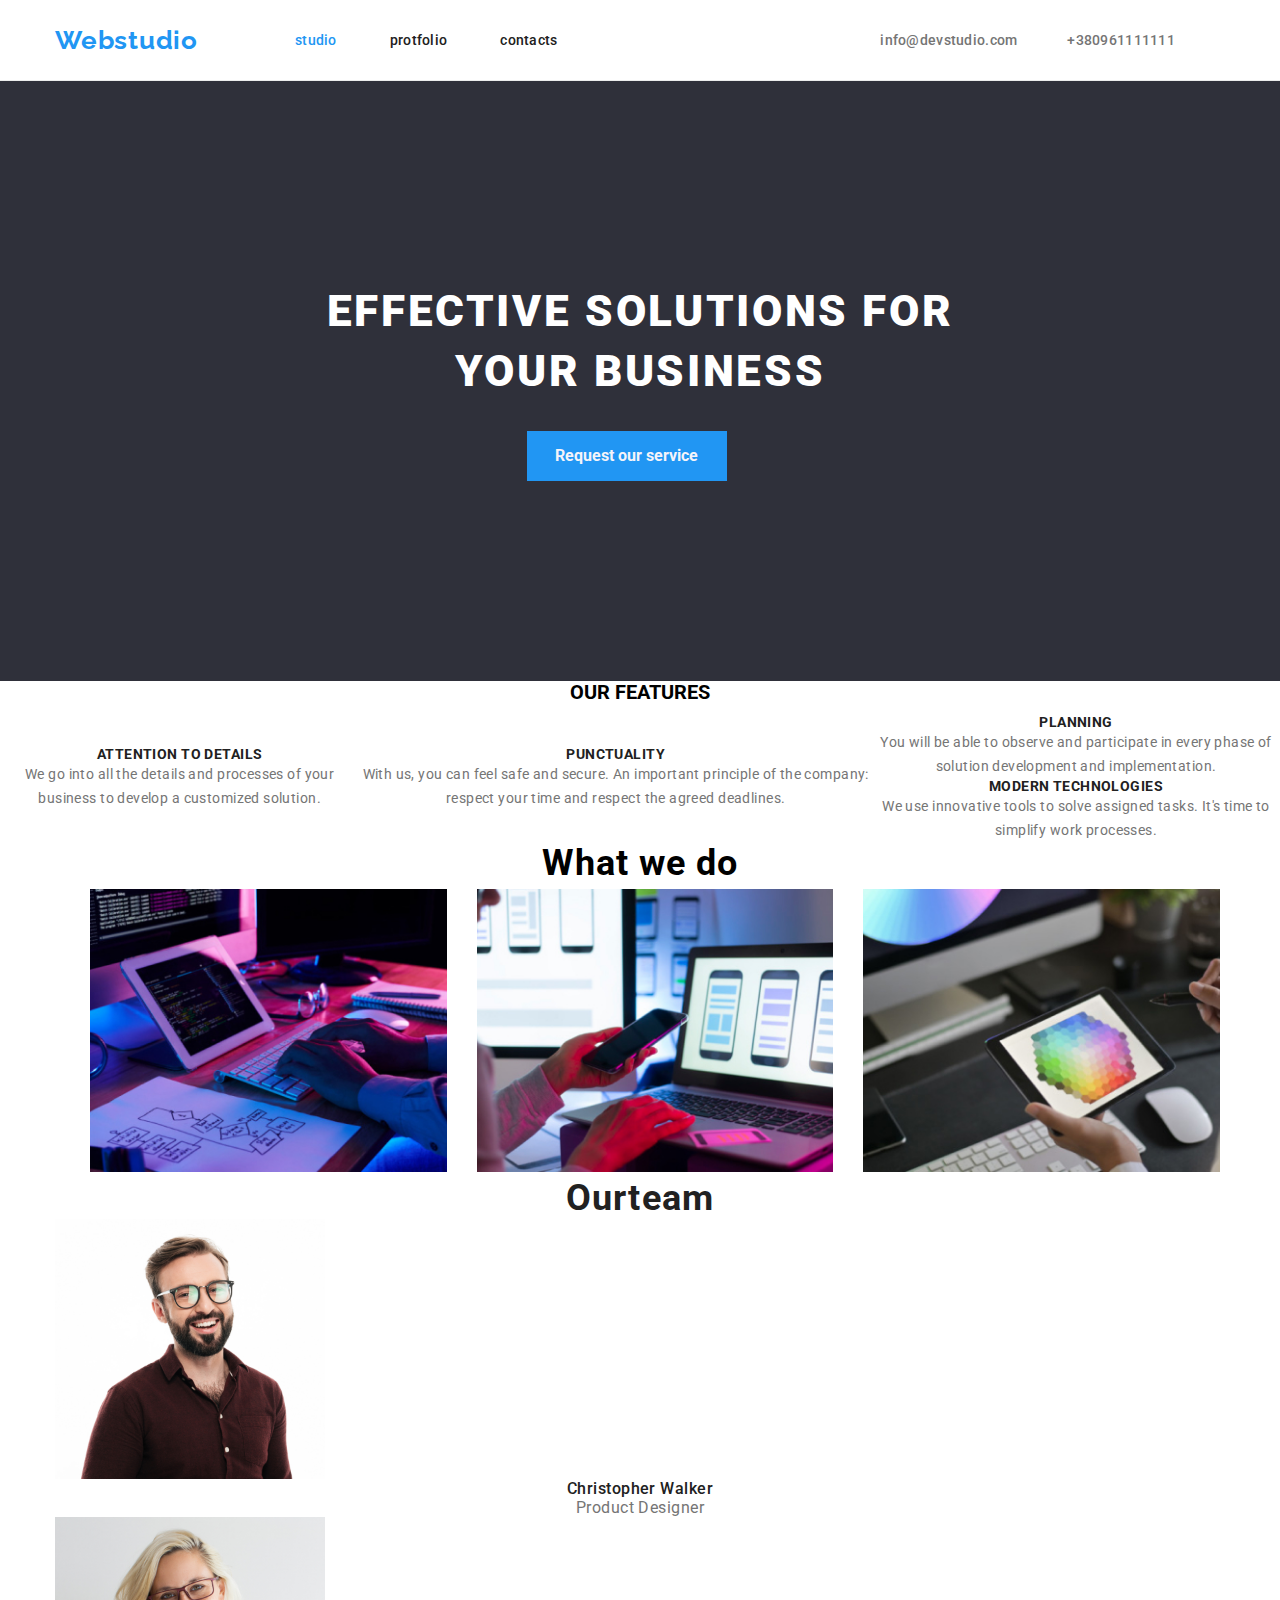
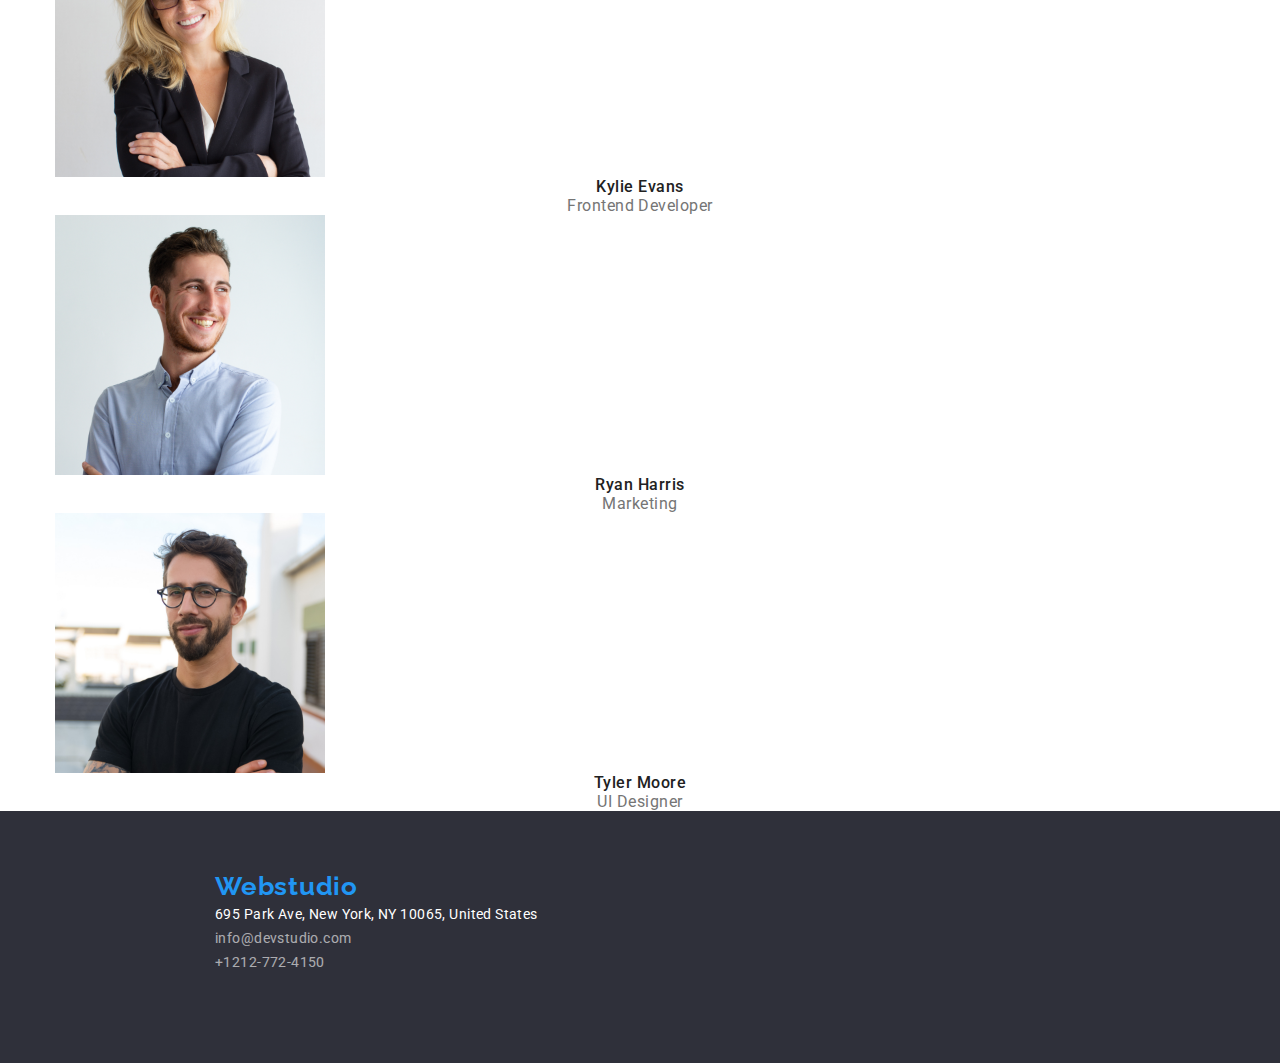
==== index.html @ 73efb44c "new" ====
<!DOCTYPE html>
<html lang="en">
<head>
    <meta charset="UTF-8">
    <meta http-equiv="X-UA-Compatible" content="IE=edge">
    <meta name="viewport" content="width=device-width, initial-scale=1.0">
    <link rel="preconnect" href="https://fonts.googleapis.com">
<link rel="preconnect" href="https://fonts.gstatic.com" crossorigin>
<link rel="stylesheet" href="https://cdnjs.cloudflare.com/ajax/libs/modern-normalize/1.1.0/modern-normalize.min.css">
<link href="https://fonts.googleapis.com/css2?family=Raleway:wght@700&family=Roboto:wght@400;500;700;900&display=swap" rel="stylesheet">
<link rel="stylesheet" href="css/style.css">
    <title>Homework</title>
</head>
<body>
   
    <header class="header">
        <div class="container header-container">
        <a href="index.html" class="header-logo">Webstudio<a>
        <nav>
       
        
            <ul class="nav-list">
                <li class="nav-item"><a href="index.html" class="nav-link  nav-link-current">studio</a></li>
                <li class="nav-item"><a href="portfolio.html"class="nav-link">protfolio</a></li>
                <li class="nav-item"><a href="contacts.html"class="nav-link">contacts</a></li>
            </ul>
        </nav>
        <ul class="contact-list">
            <li class="contact-item">
                <a href="mailto:info@devstudio.com" class="contact-links">info@devstudio.com </a>
            </li>
                <li class="contact-item">
                    <a href="tel:+380961111111"class="contact-links">+380961111111 </a>
                </li>
        </ul>
    </div>
    </header>
    <main>

        <section class="hero-section" >


            <div class="container">

            <h1 class="hero-title">EFFECTIVE SOLUTIONS FOR <br> YOUR BUSINESS</h1>

            <button type="button" class="hero-button">Request our service</button>
            </div>        
        </section>
   
    <section class="feature-section">
        <div class="container-container-feature">

    <h2 class="feature-Call">
        Our Features
    </h2>

        <ul class="feature-list">

            <li class="feature-item">

                <h3 class="feature-title">
                    ATTENTION TO DETAILS
                </h3>
          
                <p class="feature-text">
                    We go into all the details and processes of your business to develop a customized solution.
                </p>
            
           </li>

           <li class="feature-item">
                <h3 class="feature-title">PUNCTUALITY</h3>
        
                
                <p class="feature-text">
                    With us, you can feel safe and secure. An important principle of the company: respect your time and respect the agreed deadlines.

                </p>
            </li>
                

            <li class="feature-item">

                <h3 class="feature-title">PLANNING</h3>
            
           
                <p class="feature-text">
                    You will be able to observe and participate in every phase of solution development and implementation.
                </p>
            
                <h3 class="feature-title">
                    MODERN TECHNOLOGIES
                </h3>
            
         
                <p class="feature-text">
                    We use innovative tools to solve assigned tasks. It's time to simplify work processes.
                </p>
            </li>

        </ul>
    </div>

    </section>

    <section class="what-section">
        <div class="container">
        <h2 class="what-title">What we do</h2> 
        <ul class="what-list">

          
              <li class="what-item">
                <img src="img/what-we-do.jpg" alt="Whatwedo"  width="370px" hight="294px" class="what-img">
            </li> 
              <li class="what-item">
                <img src="img/what-we-do-2.jpg" alt="Whatwedo" width="370px" hight="294px" class="what-img">
            </li> 
              <li class="what-item">
                <img src="img/what-we-do-3.jpg" alt="Whatwedo" width="370px" hight="294px" class="what-img">
            </li> 
    </ul>

</div>

    </section>

    <div class="container">

    <section class="team-section">

        <h2 class="team-title">Ourteam</h2>

        <ul class="team-list">

            <li class="team-item">
                
            
            
                <img src="img/Christopher-Walker.jpg" alt="Christopher Walker" width="270px" hight="260px" >
            
            
                <h3 class="team-name">Christopher Walker</h3>
           
                <p class="team-job">Product Designer</p>
            </li>


            <li class="team-item">
                <img src="img/Kylie-Evans.jpg" alt="Kylie Evans" width="270px" hight="260px">
            
           
                <h3 class="team-name">Kylie Evans</h3>
         
          
                <p class="team-job">Frontend Developer</p>
            </li>
          
            <li class="team-item">
                <img src="img/Ryan-Harris.jpg" alt="Ryan Harris" width="270px" hight="260px" class="team-img">
       
          
                <h3 class="team-name">Ryan Harris</h3>
         
           
                <p class="team-job" >Marketing </p>
            </li>
          
            <li class="team-item">
                <img src="img/Tyler-Moore.jpg" alt="Tyler Moore" width="270px" hight="260px">
         
           
                <h3 class="team-name">Tyler Moore</h3>
          
          
                <p class="team-job">UI Designer</p>
            </li>
          
          

            
        </ul>
    </div>
    </section>

    </main>
        <footer class="footer">
        <div class=" container container-footer">
            <a href="index.html" class="footer-logo">Webstudio</a>
            <address class="address-contact">
                <ul class="address-list">               
                     <li class="address-item">
                    <a href="https://goo.gl/maps/CnqDFNbSAixEbh4s5" target="_blank" class="address-map" >695 Park Ave, New York, NY 10065, United States </a>
                </li>

                <li>
                    <a href="mailto:info@devstudio.com"  class="address-mailto">info@devstudio.com</a>
                </li>

                <li class="address-item">
                    <a href="tel:+12127724150 " class="address-tel"> +1212-772-4150</a>   
                </li>


                </ul>

            </address>
        </div>
        </footer>
   
    
</body>
</html>
---- css/style.css ----
*
{
    padding: 0;

    margin:0;
    box-sizing: border-box;
}
:root
{
    --primary-text-color:#212121;
    --secondry-text-color:#757575;
    --accent-color:#2196f3;
    --dark-background-color:#2f303A;
    --light-background-color:#f5f4fA;
}
body
{
    font-family: 'Roboto';
   font-style: normal;
}

.container
{
    max-width: 1200px;


    padding-left: 15px;

    padding-right: 15px;

    margin: 0 auto;

}



a
{
    text-decoration: none;

}
a:hover,a:focus
{
    color: var(--accent-color);
   
    
}
a:active
{
    color: var(--accent-color);
}


img
{
    max-width: 100%;
    height: auto;
    display: block;
}



ul
{
    list-style:none;
}

/*HEADER*/

.header
{
border-bottom: 1px solid #ECECEC;
}

.header-container
{
    display: flex;

    align-items: center;
}


.header-logo
{
    font-family: 'Raleway';

font-style: normal;

font-weight: 700;

font-size: 26px;

margin-right: 97px;

line-height: calc(31/26);

letter-spacing: 0.03em;

color:var(--accent-color);






}

.nav-list
{
    
    color: var(--light-background-color);

    display: flex;
   
   
    
}

.nav-item:not(:last-child)
{
    margin-right: 53px;
}
.nav-link
{
font-weight: 500;

font-size: 14px;

padding: 32px 0;

display: block;

line-height: calc(16/14);

letter-spacing: 0.02em;

color: var(--primary-text-color);



}

.nav-link:hover,.nav-link:focus


{
    color: var(--accent-color);
}

.nav-link-current

{
    color: var(--accent-color);
    
}

.contact-list
{
    display: flex;
    margin-left: auto;
}

.contact-item:not(last-child)
{
margin-right: 50px;
}

.contact-links
{
    font-weight: 500;

    font-size: 14px;

    line-height: calc(16/14);

    letter-spacing: 0.02em;

    color: var(--secondry-text-color);


    padding: 32px 0;

    display: block;

  
    
}


/*Main*/
.hero-section
{
    
background:var(--dark-background-color);
width: auto;
height: 600px;

display: flex;





}
.hero-title
{
    font-weight: 900;
    
font-size: 44px;

line-height: calc(60/44);

align-items: center;

margin-top: 200px;

text-align: center;

letter-spacing: 0.06em;

text-transform: uppercase;

color: white;

margin-bottom: 30px;

}
.hero-button
{
   
    font-family: 'Roboto';

background-color:var(--accent-color);


display: flex;

text-align: center;

padding-top: 10px;

padding-left: 28px;

margin-left: 200px;



height: 50px;

width: 200px;

border: none;

cursor: pointer;

font-weight: 700;

font-size: 16px;

line-height: calc(30/16);

color: var(--light-background-color);




}
.hero-button:hover,
.hero-button:focus
{
    color: orange;

    background-color: red;
}


.hero-text
{
font-weight: 700;

font-size: 16px;

line-height:calc(30/16);


display: flex;

align-items: center;

text-align: center;

letter-spacing: 0.06em;


color: var(--light-background-color);
}



.container-feature

{
    display: flex;

    
}


.feature-section
{
   align-items: center;

   
}
.feature-Call
{

    font-family: 'Roboto';

    font-style: normal;

font-weight: 700;

font-size: 20px;

line-height:calc(16/14);



text-transform: uppercase;

text-align: center;

margin-bottom: 10px;




}

.feature-title
{
    font-weight: 700;

    font-size: 14px;

    line-height:calc(16/14);

    letter-spacing: 0.03em;

  
    text-transform: uppercase;

 
    
    color:var(--primary-text-color);
}


.feature-list
{

   
 
align-items: center;
display: flex;




    

}

.feature-text:not(lastchild)

{
    

    align-items: center;

   text-align:center;

}



.feature-item
{
    font-weight: 400;

    font-size: 14px;

   
  text-align: center;

    line-height: calc(24/14);

    letter-spacing: 0.03em;

    
    
    color:var(--secondry-text-color);
}

.what-section
{
   
text-align: center;


}

.what-list
{
    display: flex;
    align-items: center;
    justify-content: space-evenly;
    padding: 5px;
}

.what-title
{
font-weight: 700;

font-size: 36px;

line-height:calc(42/36);

text-align: center;

letter-spacing: 0.03em;


display:inline

var(--accent-color);
}

.what-item:not(lastchid)

{
    margin-left: 30px;
}




.team-section
{
    background-color: var(--light-background-color);

    


display: inline;


    

}

.team-title
{
    text-align: center;
}

.team-item 
{
 
   
   justify-content: center;

align-items: center;

  

    background-color: #ffffff
}

.team-title
{
    font-weight: 700;

    font-size: 36px;

   
   

   
    line-height: calc(42/36);
    
  

    letter-spacing: 0.03em;

    color: var(--primary-text-color);

}
.team-name
{
font-weight: 500;

font-size: 16px;

line-height:calc(19/16);


text-align: center;

letter-spacing: 0.03em;

color:var(--primary-text-color);
}
.team-job
{
    font-weight: 400;

font-size: 16px;

line-height: calc(19/16);


text-align: center;

letter-spacing: 0.03em;

color: var(--secondry-text-color);
}

*/Portfolio-page*/

.all-section
{
    color: var(--light-background-color);
}

.button-list
{

    font-family: 'Roboto';

   color: var(--light-background-color);

    border-radius: 4px;

   

    font-weight: 500;

    font-size: 16px;

line-height: calc(26/16);

}



.all-button
{
    font-family: 'Roboto';

   color: var(--primary-text-color);

   border-radius: 4px;

   

   font-weight: 500;

   font-size: 16px;

line-height: calc(26/16);

border: none;

cursor: pointer;

}

.all-button:hover,
.all-button:focus
{
    background-color: var(--accent-color);
    color:white;

}


.all-button-current 

{
    color: var(--accent-color);
}

.all-text
{
    font-weight: 500;

font-size: 16px;


line-height: calc(26/16);


text-align: center;

letter-spacing: 0.03em;

color: var(--primary-text-color);
}

.project-name
{
font-weight: 700;

font-size: 18px;

line-height: calc(36/18);


letter-spacing: 0.06em;

color:var(--primary-text-color);
}

.project-job
{
font-weight: 400;

font-size: 16px;

line-height: calc(30/16);

letter-spacing: 0.03em;

color: var(--secondry-text-color);

}


/*Footer*/
.footer
{
    width: 1600px;
    height: 252px;



    background-color: var(--dark-background-color);
}

.container-footer

{

   
padding-top: 60px;
 

}

.footer-logo
{
font-family: 'Raleway';

font-style: normal;

font-weight: 700;

font-size: 26px;

line-height: calc(31/26);

margin-top: 60px;

letter-spacing: 0.03em;

color: var(--accent-color);
}

.address-contact
{
    font-style: normal;

    font-family: 'Roboto';

    font-style: normal;

   font-weight: 400;


   font-size: 14px;

   line-height: calc(24/14);

  
   display: flex;

}

.address-map
{

    font-family: 'Roboto';

    font-weight: 400;

    font-size: 14px;

    line-height: calc(24/14);
    
    letter-spacing: 0.03em;

    font-style: normal;

    color: white;

text-align: center;

}




.address-mailto
{

    font-family: 'Roboto';

    font-weight: 400;

font-size: 14px;
line-height:calc(24/14);




letter-spacing: 0.03em;

color: #ffffff;
opacity: 0.6;
}
.address-tel
{
    font-weight: 400;

font-size: 14px;


line-height:calc(24/14);


letter-spacing: 0.03em;

color: #ffffff;
opacity: 0.6;
}
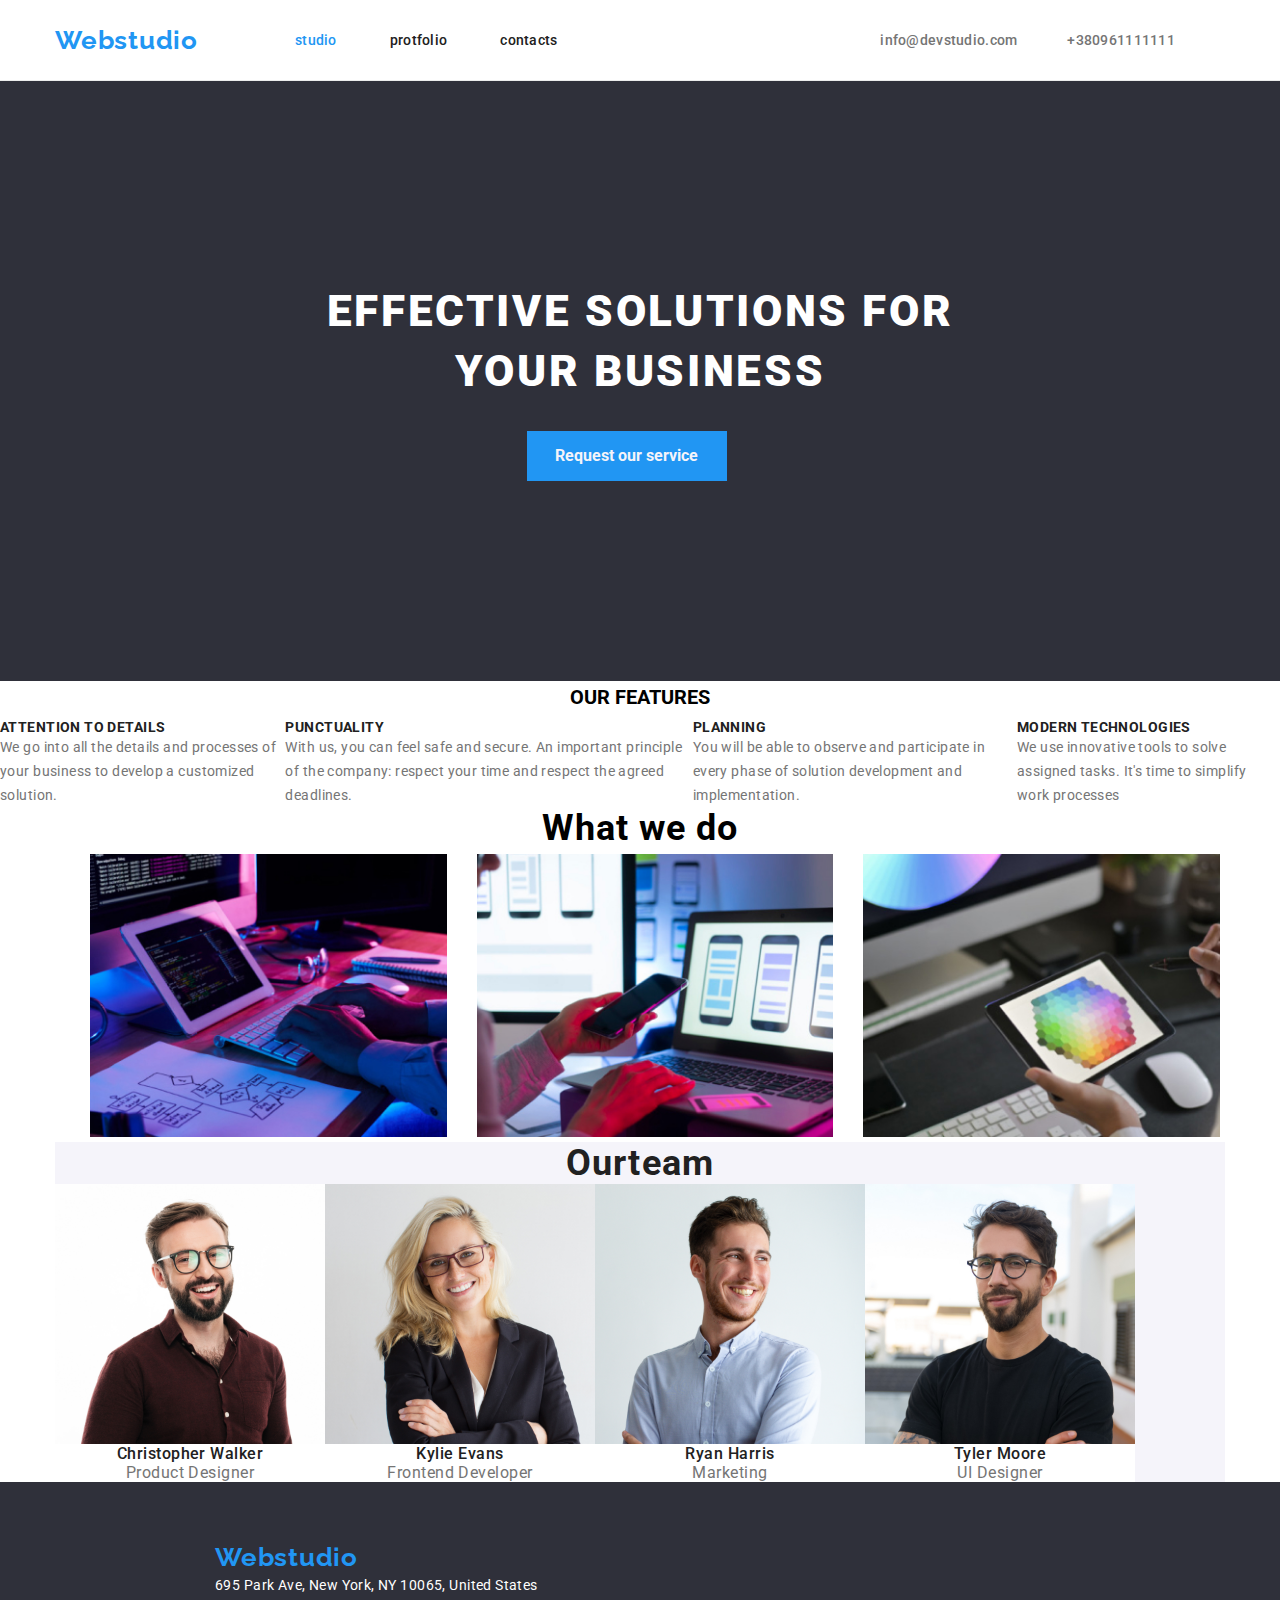
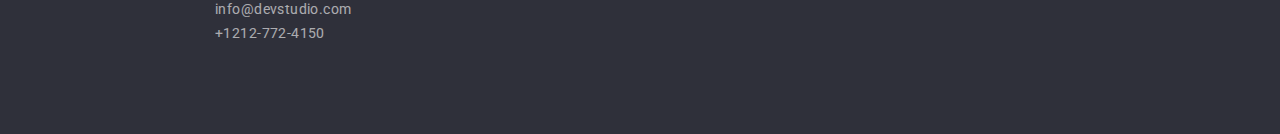
==== commit 2b891d9a: "update" ====
--- a/index.html
+++ b/index.html
@@ -60,6 +60,7 @@
             <li class="feature-item">
 
                 <h3 class="feature-title">
+
                     ATTENTION TO DETAILS
                 </h3>
           
@@ -88,14 +89,15 @@
                 <p class="feature-text">
                     You will be able to observe and participate in every phase of solution development and implementation.
                 </p>
-            
+            </li>
+            <li class="feature-item">
                 <h3 class="feature-title">
                     MODERN TECHNOLOGIES
                 </h3>
             
          
                 <p class="feature-text">
-                    We use innovative tools to solve assigned tasks. It's time to simplify work processes.
+                    We use innovative tools to solve assigned tasks. It's time to simplify work processes
                 </p>
             </li>
 
--- a/css/style.css
+++ b/css/style.css
@@ -295,23 +295,16 @@
 color: var(--light-background-color);
 }
 
-
-
-.container-feature
-
-{
-    display: flex;
-
-    
-}
-
-
-.feature-section
-{
-   align-items: center;
-
-   
-}
+.container-features
+{
+    align-items: center;
+
+    justify-content: center;
+
+
+}
+
+
 .feature-Call
 {
 
@@ -333,7 +326,7 @@
 
 margin-bottom: 10px;
 
-
+margin-top: 5px;
 
 
 }
@@ -359,44 +352,46 @@
 
 .feature-list
 {
+    display: flex;
+
+    align-items: center;
+
+    justify-content: center;
+}
+
+.feature-text
+
+{
+
+    
+
+   
+
+    font-weight: 400;
+    font-size: 14px;
+    line-height: calc(24/14);
+    letter-spacing: 0.03em;
+
+
+
+}
+
+
+.feature-item
+{
+    font-weight: 400;
+
+    font-size: 14px;
 
    
  
-align-items: center;
-display: flex;
-
-
-
-
-    
-
-}
-
-.feature-text:not(lastchild)
-
-{
-    
-
-    align-items: center;
-
-   text-align:center;
-
-}
-
-
-
-.feature-item
-{
-    font-weight: 400;
-
-    font-size: 14px;
-
-   
-  text-align: center;
 
     line-height: calc(24/14);
 
     letter-spacing: 0.03em;
+
+
+
 
     
     
@@ -444,19 +439,14 @@
 }
 
 
-
+.team-list
+{
+    display: flex;
+}
 
 .team-section
 {
     background-color: var(--light-background-color);
-
-    
-
-
-display: inline;
-
-
-    
 
 }
 
@@ -645,6 +635,7 @@
     width: 1600px;
     height: 252px;
 
+   
 
 
     background-color: var(--dark-background-color);
@@ -656,7 +647,11 @@
 
    
 padding-top: 60px;
- 
+align-items: center;
+
+
+
+
 
 }
 
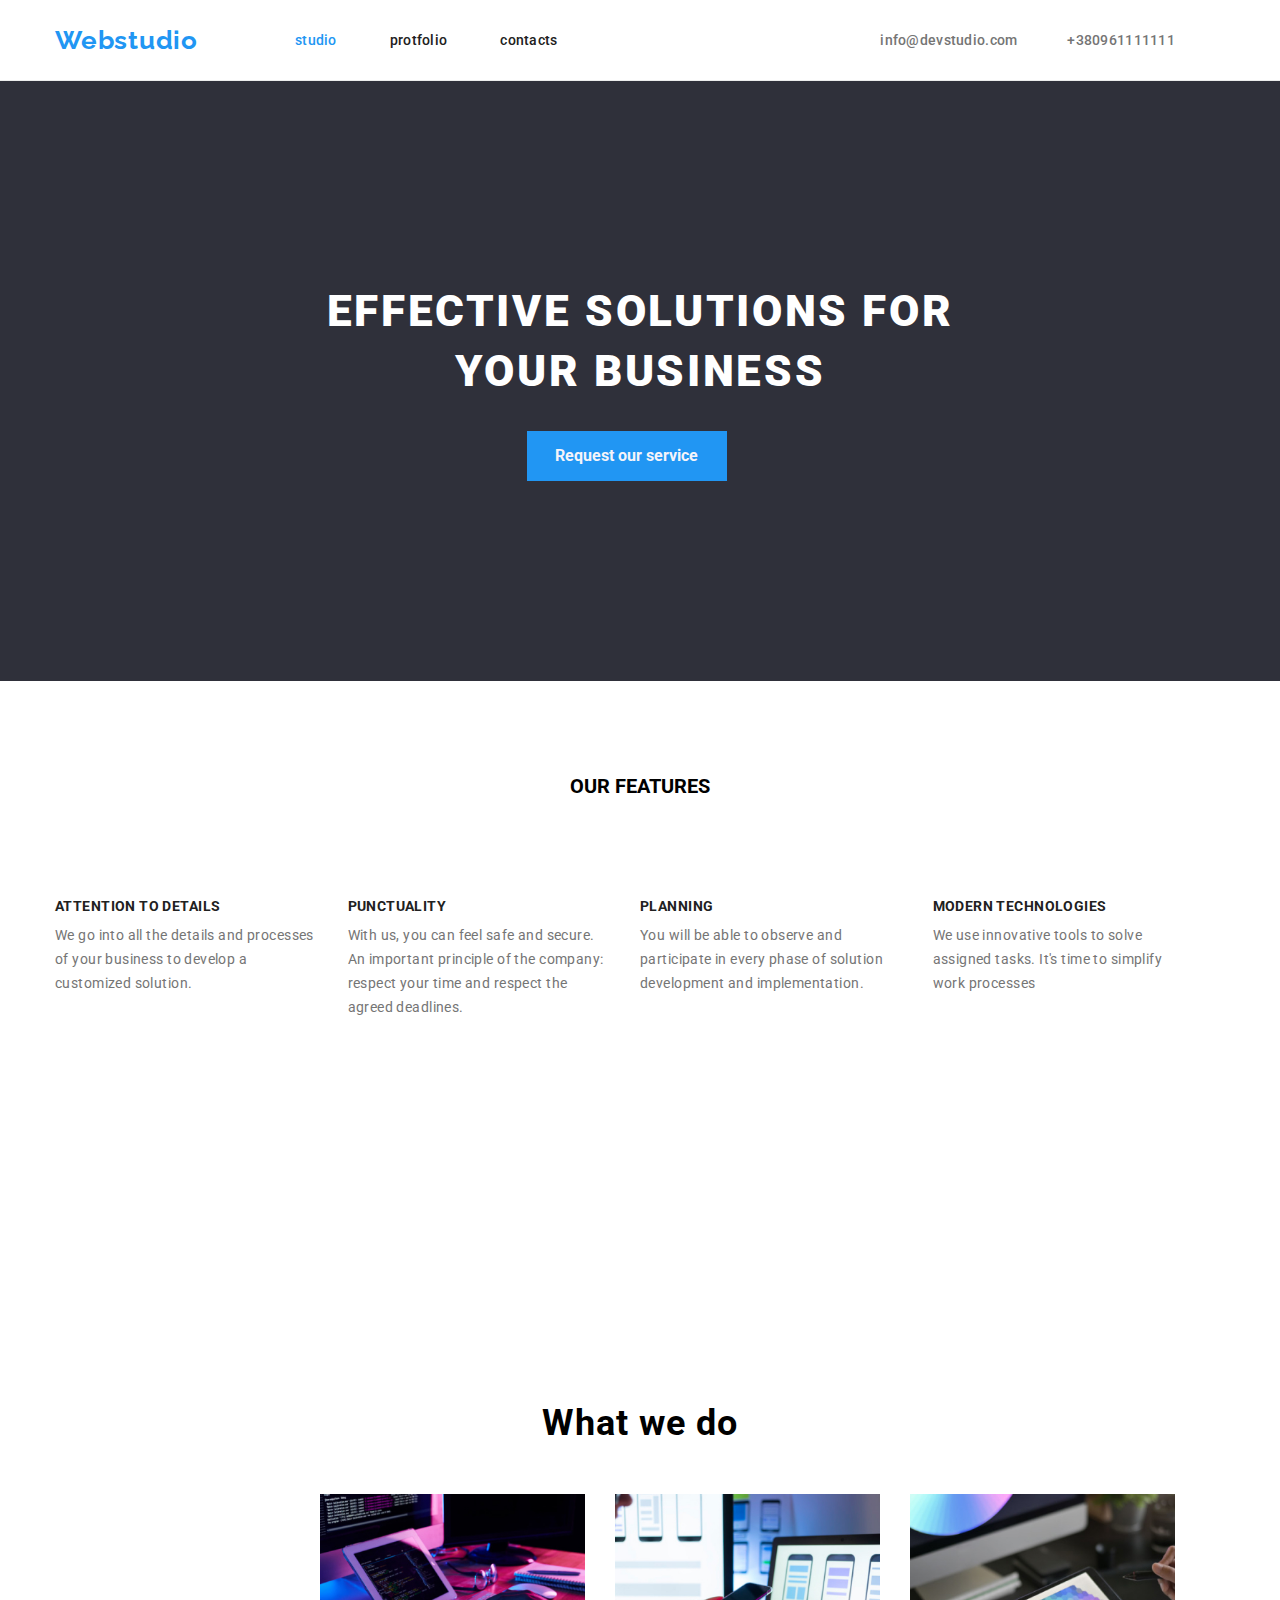
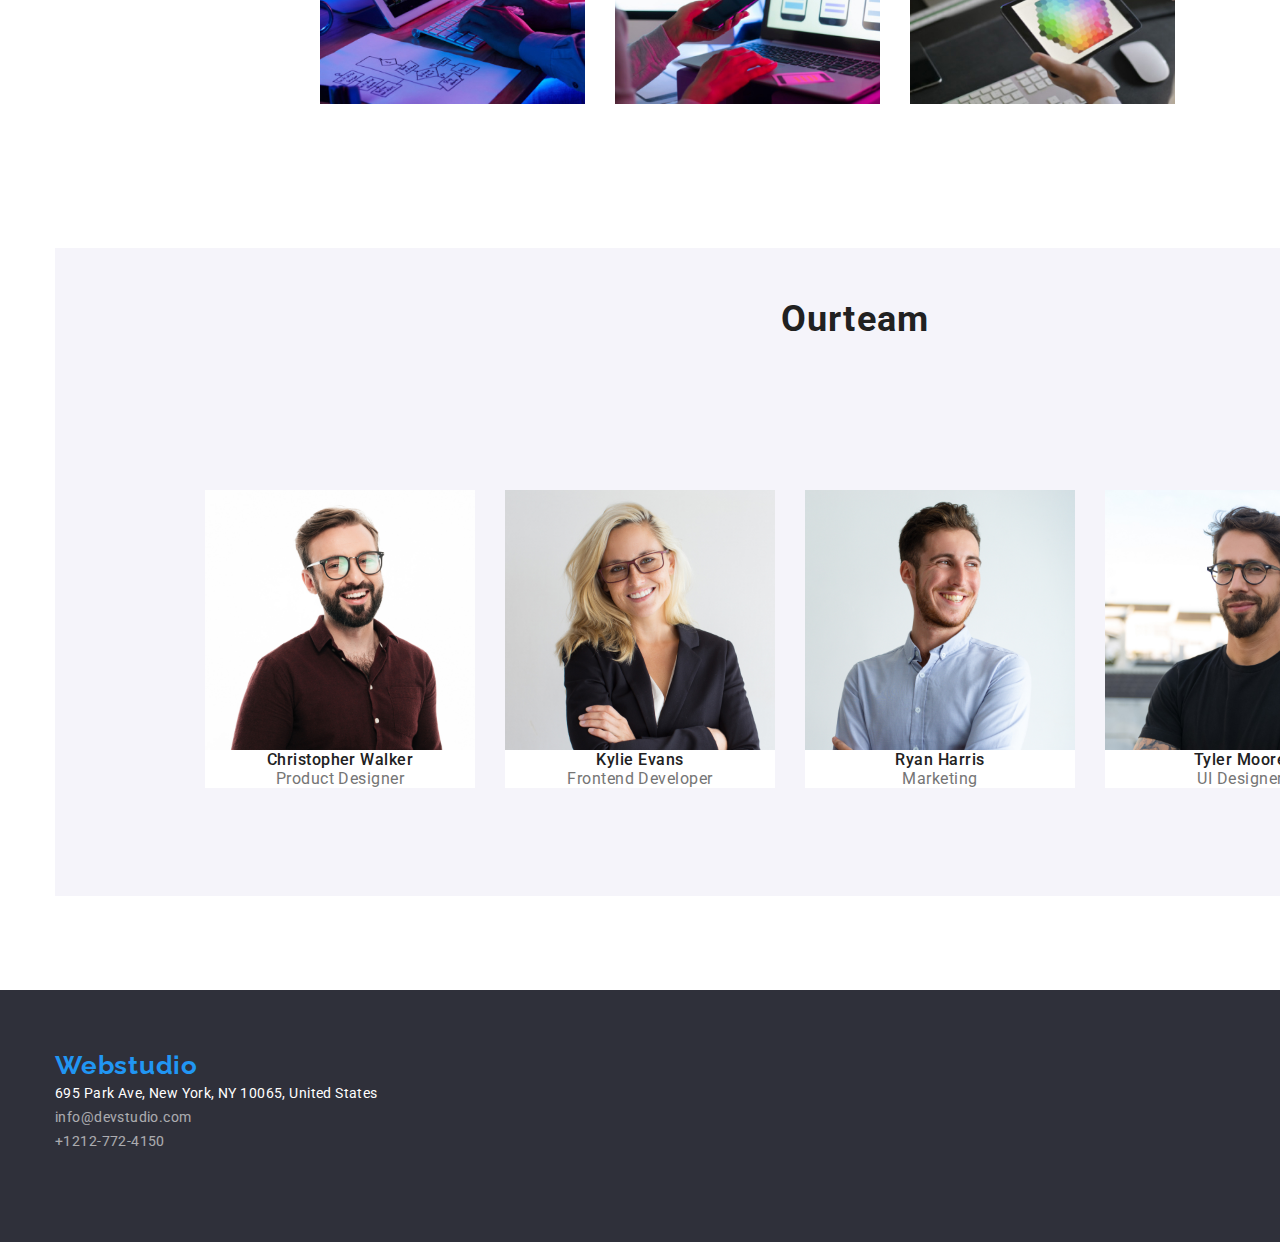
==== commit d04bd940: "new" ====
--- a/index.html
+++ b/index.html
@@ -49,7 +49,7 @@
         </section>
    
     <section class="feature-section">
-        <div class="container-container-feature">
+        <div class="container container-feature">
 
     <h2 class="feature-Call">
         Our Features
--- a/css/style.css
+++ b/css/style.css
@@ -294,16 +294,24 @@
 
 color: var(--light-background-color);
 }
-
-.container-features
-{
-    align-items: center;
-
-    justify-content: center;
-
-
-}
-
+/*FEATURES SECTIONS */
+
+
+
+.feature-section
+{
+   padding-top: 94px;
+
+   padding-bottom: 94px;
+
+  
+}
+
+.feature-list
+{
+    display: flex;
+
+}
 
 .feature-Call
 {
@@ -318,15 +326,11 @@
 
 line-height:calc(16/14);
 
-
+text-align: center;
+
+padding-bottom: 100px;
 
 text-transform: uppercase;
-
-text-align: center;
-
-margin-bottom: 10px;
-
-margin-top: 5px;
 
 
 }
@@ -343,36 +347,28 @@
 
   
     text-transform: uppercase;
-
- 
+    
+
+    margin-bottom: 9px;
+
+
     
     color:var(--primary-text-color);
 }
 
 
-.feature-list
-{
-    display: flex;
-
-    align-items: center;
-
-    justify-content: center;
-}
 
 .feature-text
 
 {
 
-    
-
-   
 
     font-weight: 400;
     font-size: 14px;
     line-height: calc(24/14);
     letter-spacing: 0.03em;
 
-
+    
 
 }
 
@@ -383,89 +379,122 @@
 
     font-size: 14px;
 
-   
- 
-
     line-height: calc(24/14);
 
     letter-spacing: 0.03em;
 
-
-
-
-    
-    
+    width: 270px;
+
     color:var(--secondry-text-color);
 }
 
+.feature-item:not(lastchild)
+{
+    margin-right: 30px;
+}
+
 .what-section
 {
    
 text-align: center;
 
+margin-top: 289px;
+
 
 }
 
 .what-list
 {
     display: flex;
+   
+    padding: 50px;
+
+    text-align: center;
+}
+
+.what-title
+{
+font-weight: 700;
+
+font-size: 36px;
+
+line-height:calc(42/36);
+
+
+
+letter-spacing: 0.03em;
+
+margin-bottom: 50px;
+
+display: flex;
+
+
+
+
+display:inline
+
+var(--accent-color);
+}
+
+.what-item:first-child
+{
+    margin-left: 215px;
+}
+
+.what-item:not(lastchid)
+
+{
+    margin-left: 30px;
+}
+
+
+.team-list
+{
+    display: flex;
+
+}
+
+.team-section
+{
+    background-color: var(--light-background-color);
+
+    margin-top: 94px;
+
+    width: 1600px;
+    height: 648px;
+
     align-items: center;
+
+
+
+   
+
+}
+
+.team-title
+{
+    text-align: center;
+
+    padding-top: 50px;
+   
+
+}
+
+.team-item 
+
+{
+    margin-left: 30px;
+
     justify-content: space-evenly;
-    padding: 5px;
-}
-
-.what-title
-{
-font-weight: 700;
-
-font-size: 36px;
-
-line-height:calc(42/36);
-
-text-align: center;
-
-letter-spacing: 0.03em;
-
-
-display:inline
-
-var(--accent-color);
-}
-
-.what-item:not(lastchid)
-
-{
-    margin-left: 30px;
-}
-
-
-.team-list
-{
-    display: flex;
-}
-
-.team-section
-{
-    background-color: var(--light-background-color);
-
-}
-
-.team-title
-{
-    text-align: center;
-}
-
-.team-item 
-{
- 
-   
-   justify-content: center;
-
-align-items: center;
-
-  
-
-    background-color: #ffffff
+
+    background-color: #ffffff;
+
+    margin-top: 150px;
+}
+
+.team-item:first-child
+{
+    margin-left: 150px;
 }
 
 .team-title
@@ -572,6 +601,8 @@
 .all-button:focus
 {
     background-color: var(--accent-color);
+
+    
     color:white;
 
 }
@@ -632,9 +663,13 @@
 /*Footer*/
 .footer
 {
-    width: 1600px;
+
+    width: auto;
+    
     height: 252px;
 
+    margin-top: 94px;
+
    
 
 
@@ -647,7 +682,7 @@
 
    
 padding-top: 60px;
-align-items: center;
+
 
 
 
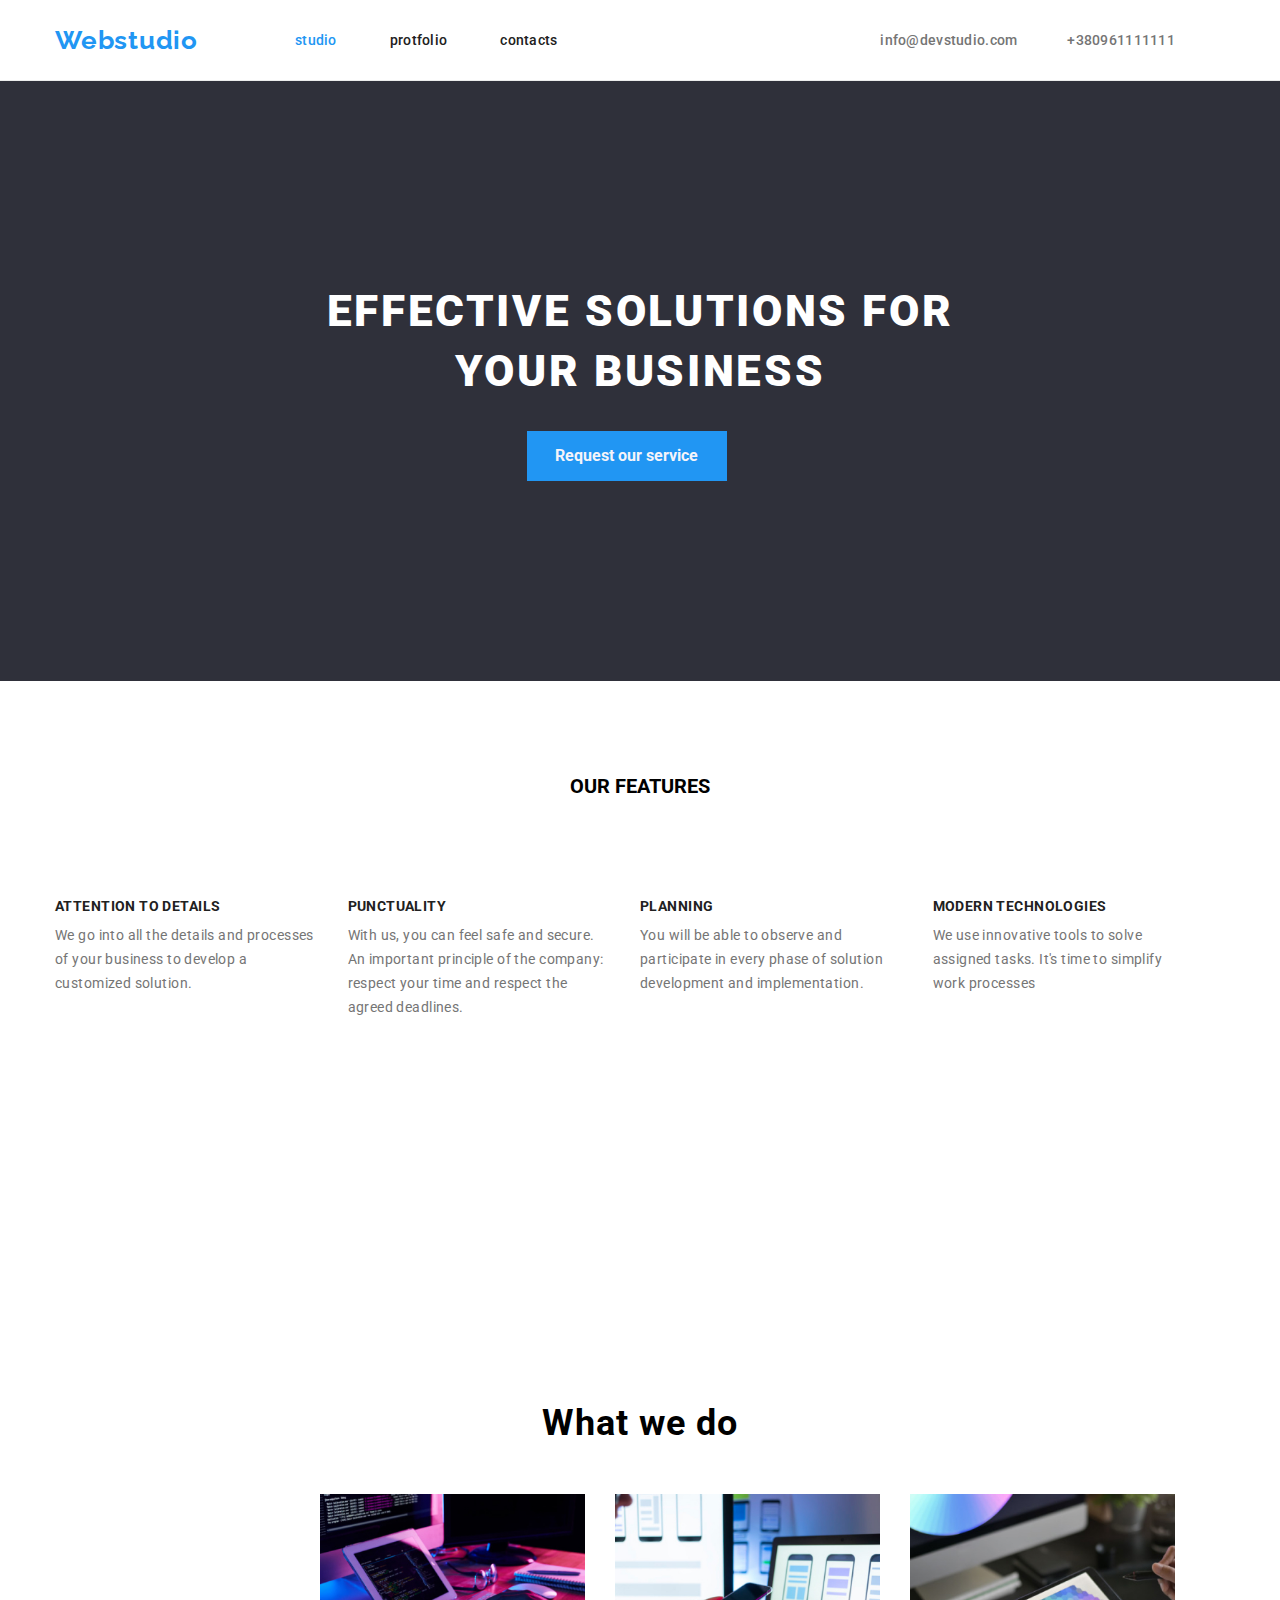
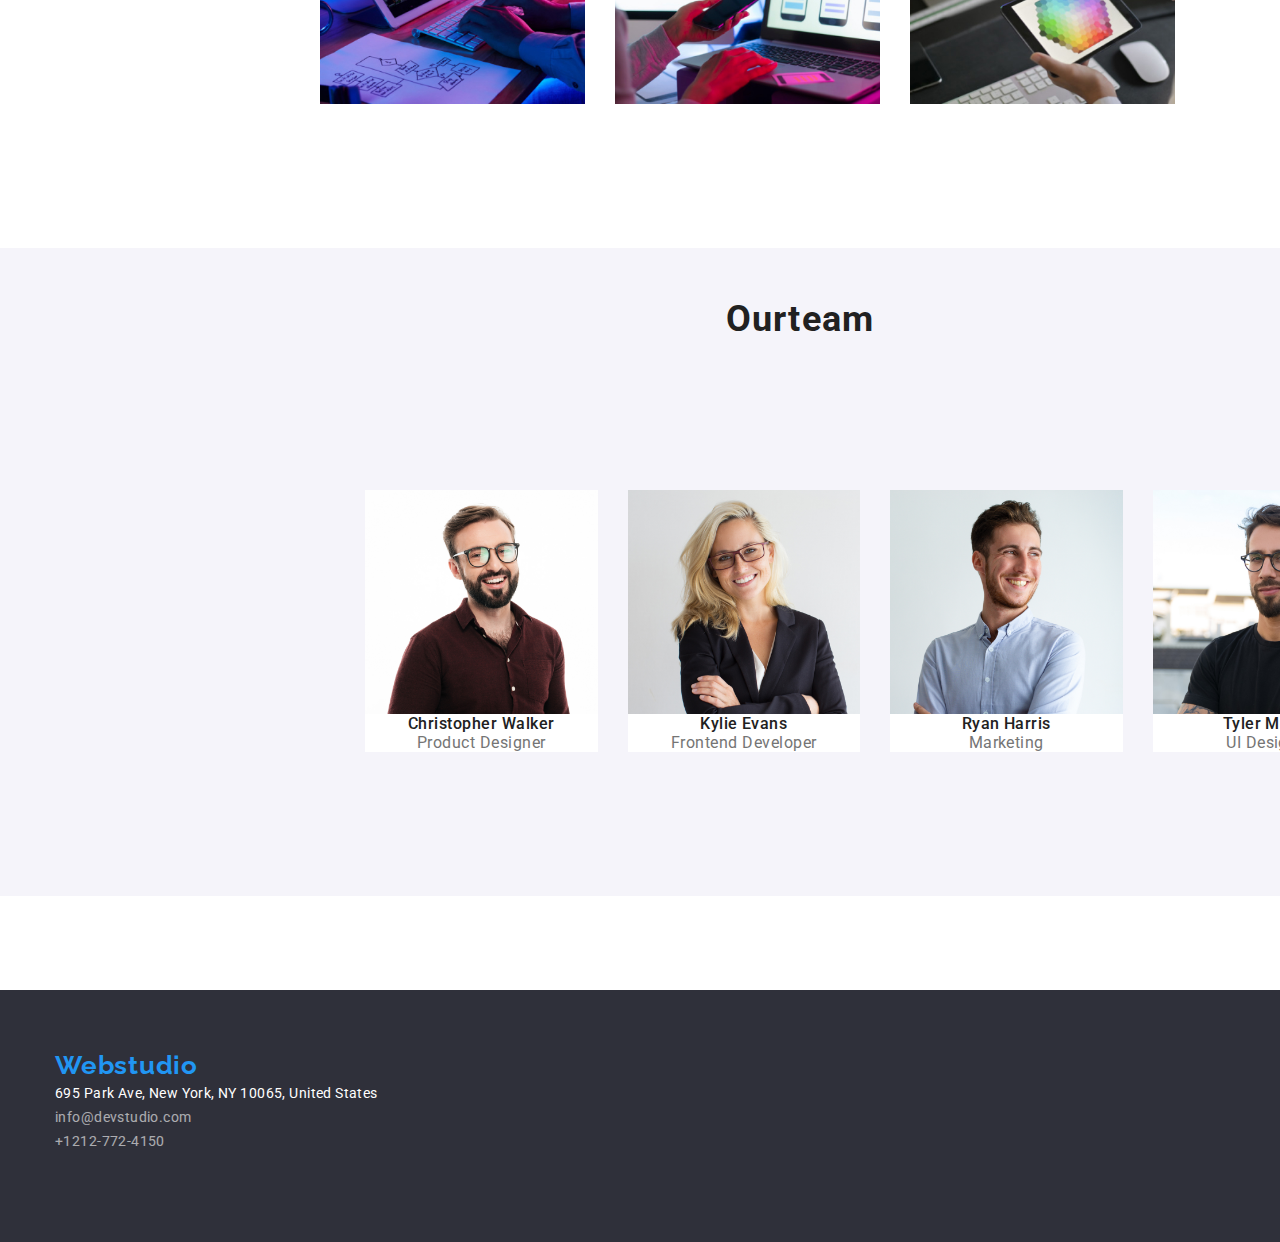
==== commit 2105a0b3: "new" ====
--- a/index.html
+++ b/index.html
@@ -127,10 +127,10 @@
 
     </section>
 
-    <div class="container">
+   
 
     <section class="team-section">
-
+        <div class="container">
         <h2 class="team-title">Ourteam</h2>
 
         <ul class="team-list">
--- a/css/style.css
+++ b/css/style.css
@@ -460,13 +460,21 @@
 
     margin-top: 94px;
 
+    margin-bottom: 94px;
+
+
     width: 1600px;
+
+
+
     height: 648px;
 
     align-items: center;
 
 
 
+
+
    
 
 }
@@ -547,13 +555,35 @@
 color: var(--secondry-text-color);
 }
 
-*/Portfolio-page*/
+/*PROTFOLIO*/
+
+.button-section
+{
+    display: flex;
+
+    padding-bottom:56px; 
+}
+
+
+
 
 .all-section
 {
     color: var(--light-background-color);
 }
 
+.project-title
+{
+    display: flex;
+
+    text-align: center;
+
+    justify-content: center;
+
+    margin-bottom: 15px;
+}
+
+
 .button-list
 {
 
@@ -563,7 +593,14 @@
 
     border-radius: 4px;
 
-   
+   display: flex;
+
+   justify-content: center;
+
+
+
+   padding-left: 8px;
+
 
     font-weight: 500;
 
@@ -571,6 +608,8 @@
 
 line-height: calc(26/16);
 
+
+
 }
 
 
@@ -583,7 +622,7 @@
 
    border-radius: 4px;
 
-   
+   margin-left: 8px;
 
    font-weight: 500;
 
@@ -592,6 +631,10 @@
 line-height: calc(26/16);
 
 border: none;
+
+width: 103px;
+
+height: 38px;
 
 cursor: pointer;
 
@@ -629,6 +672,25 @@
 letter-spacing: 0.03em;
 
 color: var(--primary-text-color);
+}
+
+.project-list
+{
+    display: flex;
+
+    flex-wrap: wrap;
+
+    margin-top: 34px;
+
+
+}
+
+
+.project-item
+{
+    padding-left: 30px;
+
+    padding-right: 30px;
 }
 
 .project-name
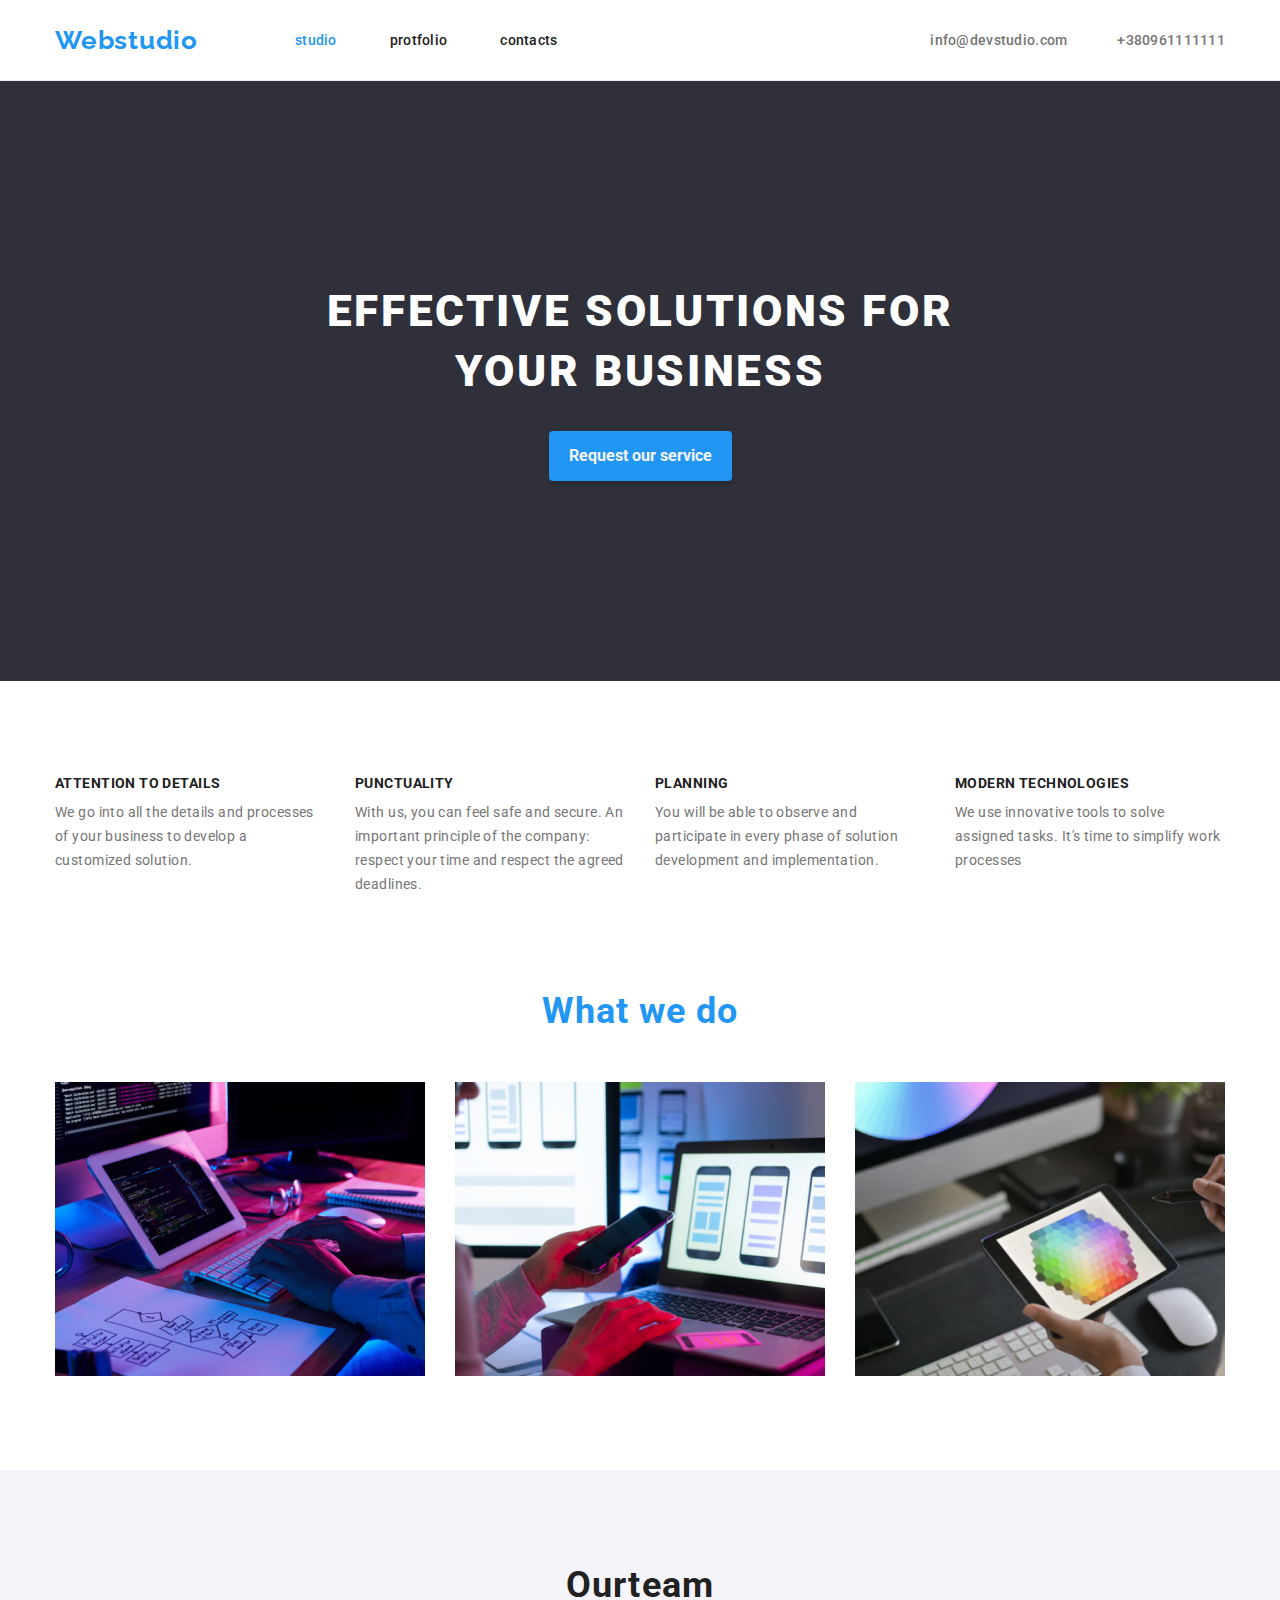
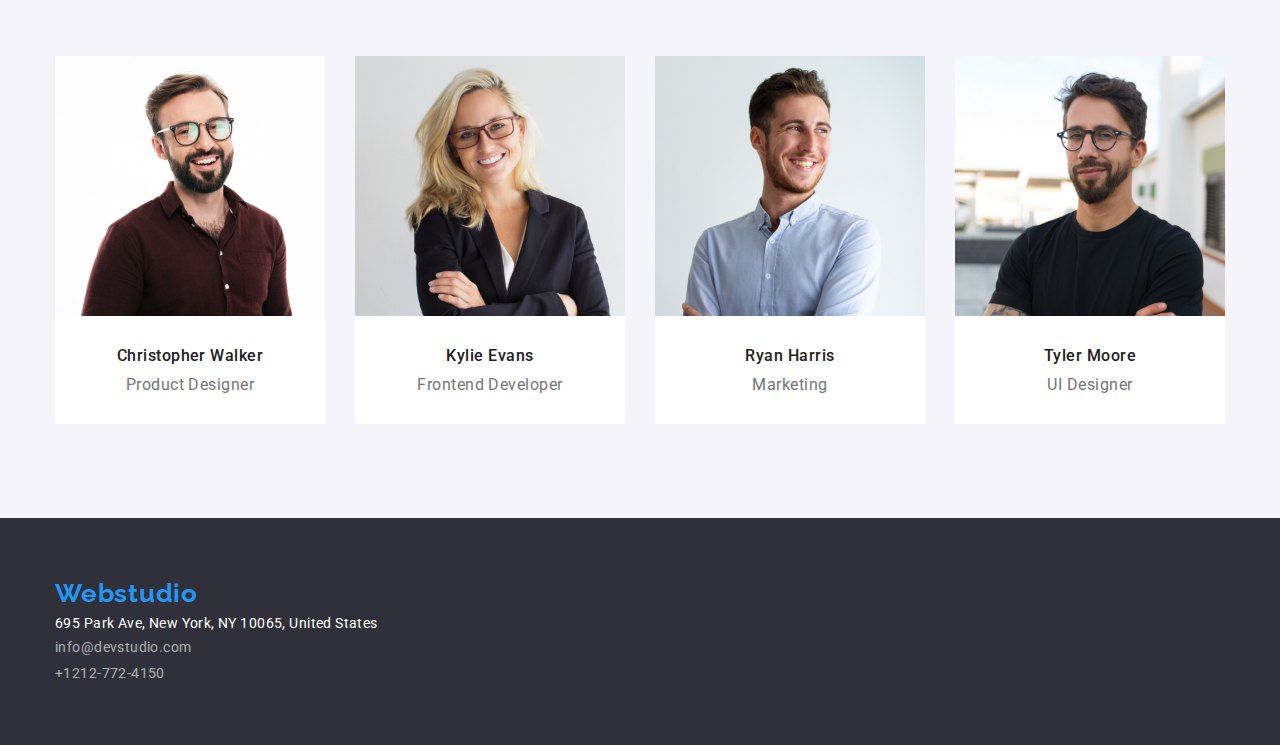
==== commit 6755335f: "new" ====
--- a/index.html
+++ b/index.html
@@ -137,18 +137,18 @@
 
             <li class="team-item">
                 
-            
-            
                 <img src="img/Christopher-Walker.jpg" alt="Christopher Walker" width="270px" hight="260px" >
             
             
                 <h3 class="team-name">Christopher Walker</h3>
            
                 <p class="team-job">Product Designer</p>
-            </li>
-
-
-            <li class="team-item">
+
+            </li>
+
+
+            <li class="team-item">
+
                 <img src="img/Kylie-Evans.jpg" alt="Kylie Evans" width="270px" hight="260px">
             
            
@@ -156,10 +156,12 @@
          
           
                 <p class="team-job">Frontend Developer</p>
-            </li>
-          
-            <li class="team-item">
-                <img src="img/Ryan-Harris.jpg" alt="Ryan Harris" width="270px" hight="260px" class="team-img">
+
+            </li>
+          
+            <li class="team-item">
+
+                <img src="img/Ryan-Harris.jpg" alt="Ryan Harris" width="270px" hight="260px">
        
           
                 <h3 class="team-name">Ryan Harris</h3>
@@ -169,6 +171,7 @@
             </li>
           
             <li class="team-item">
+
                 <img src="img/Tyler-Moore.jpg" alt="Tyler Moore" width="270px" hight="260px">
          
            
@@ -176,6 +179,7 @@
           
           
                 <p class="team-job">UI Designer</p>
+
             </li>
           
           
@@ -187,20 +191,31 @@
 
     </main>
         <footer class="footer">
+
         <div class=" container container-footer">
+
             <a href="index.html" class="footer-logo">Webstudio</a>
+
             <address class="address-contact">
-                <ul class="address-list">               
+
+                <ul class="address-list">      
+
                      <li class="address-item">
+
                     <a href="https://goo.gl/maps/CnqDFNbSAixEbh4s5" target="_blank" class="address-map" >695 Park Ave, New York, NY 10065, United States </a>
+
                 </li>
 
                 <li>
+                    
                     <a href="mailto:info@devstudio.com"  class="address-mailto">info@devstudio.com</a>
+
                 </li>
 
                 <li class="address-item">
+
                     <a href="tel:+12127724150 " class="address-tel"> +1212-772-4150</a>   
+
                 </li>
 
 
--- a/css/style.css
+++ b/css/style.css
@@ -108,7 +108,7 @@
 .nav-list
 {
     
-    color: var(--light-background-color);
+    
 
     display: flex;
    
@@ -120,6 +120,7 @@
 {
     margin-right: 53px;
 }
+
 .nav-link
 {
 font-weight: 500;
@@ -160,7 +161,7 @@
     margin-left: auto;
 }
 
-.contact-item:not(last-child)
+.contact-item:not(:last-child)
 {
 margin-right: 50px;
 }
@@ -191,15 +192,9 @@
 .hero-section
 {
     
-background:var(--dark-background-color);
-width: auto;
-height: 600px;
-
-display: flex;
-
-
-
-
+background-color:var(--dark-background-color);
+
+padding: 200px 0;
 
 }
 .hero-title
@@ -212,7 +207,7 @@
 
 align-items: center;
 
-margin-top: 200px;
+
 
 text-align: center;
 
@@ -232,22 +227,16 @@
 
 background-color:var(--accent-color);
 
-
-display: flex;
-
-text-align: center;
-
-padding-top: 10px;
-
-padding-left: 28px;
-
-margin-left: 200px;
-
-
-
-height: 50px;
-
-width: 200px;
+display: block;
+
+margin: 0 auto;
+
+padding: 10px 20px;
+
+box-shadow: 0px 4px 4px rgba(0, 0, 0, 0.15);
+
+border-radius: 4px;
+
 
 border: none;
 
@@ -294,6 +283,11 @@
 
 color: var(--light-background-color);
 }
+
+
+
+
+
 /*FEATURES SECTIONS */
 
 
@@ -316,21 +310,16 @@
 .feature-Call
 {
 
-    font-family: 'Roboto';
-
-    font-style: normal;
-
-font-weight: 700;
-
-font-size: 20px;
-
-line-height:calc(16/14);
-
-text-align: center;
-
-padding-bottom: 100px;
-
-text-transform: uppercase;
+    position: absolute;
+  width: 1px;
+  height: 1px;
+  margin: -1px;
+  border: 0;
+  padding: 0;
+  white-space: nowrap;
+  clip-path: inset(100%);
+  clip: rect(0 0 0 0);
+  overflow: hidden;
 
 
 }
@@ -388,18 +377,20 @@
     color:var(--secondry-text-color);
 }
 
-.feature-item:not(lastchild)
+.feature-item:not(:last-child)
 {
     margin-right: 30px;
 }
+
+
+/*WHAT SECTION */
 
 .what-section
 {
    
 text-align: center;
 
-margin-top: 289px;
-
+padding-bottom: 94px;
 
 }
 
@@ -407,123 +398,79 @@
 {
     display: flex;
    
-    padding: 50px;
-
+}
+
+.what-title
+{
+font-weight: 700;
+
+font-size: 36px;
+
+line-height:calc(42/36);
+
+letter-spacing: 0.03em;
+
+margin-bottom: 50px;
+
+ color:var(--accent-color);
+}
+
+
+.what-item:not(:first-child)
+
+{
+    margin-left: 30px;
+}
+
+/* TEAM-SECTION*/
+
+.team-list
+{
+    display: flex;
+
+}
+
+.team-section
+{
+    background-color: var(--light-background-color);
+
+    padding-top: 94px;
+
+    padding-bottom: 94px;
+
+}
+
+.team-title
+{
     text-align: center;
-}
-
-.what-title
-{
-font-weight: 700;
-
-font-size: 36px;
-
-line-height:calc(42/36);
-
-
-
-letter-spacing: 0.03em;
-
-margin-bottom: 50px;
-
-display: flex;
-
-
-
-
-display:inline
-
-var(--accent-color);
-}
-
-.what-item:first-child
-{
-    margin-left: 215px;
-}
-
-.what-item:not(lastchid)
+
+
+    font-weight: 700;
+
+    font-size: 36px;
+
+    margin-bottom:50px;
+
+ 
+    line-height: calc(42/36);
+  
+    letter-spacing: 0.03em;
+
+    color: var(--primary-text-color);
+
+}
+
+.team-item:not(:first-child)
 
 {
     margin-left: 30px;
-}
-
-
-.team-list
-{
-    display: flex;
-
-}
-
-.team-section
-{
-    background-color: var(--light-background-color);
-
-    margin-top: 94px;
-
-    margin-bottom: 94px;
-
-
-    width: 1600px;
-
-
-
-    height: 648px;
-
-    align-items: center;
-
-
-
-
-
-   
-
-}
-
-.team-title
-{
-    text-align: center;
-
-    padding-top: 50px;
-   
-
-}
-
-.team-item 
-
-{
-    margin-left: 30px;
-
-    justify-content: space-evenly;
-
-    background-color: #ffffff;
-
-    margin-top: 150px;
-}
-
-.team-item:first-child
-{
-    margin-left: 150px;
-}
-
-.team-title
-{
-    font-weight: 700;
-
-    font-size: 36px;
-
-   
-   
-
-   
-    line-height: calc(42/36);
-    
-  
-
-    letter-spacing: 0.03em;
-
-    color: var(--primary-text-color);
-
-}
+
+}
+.team-item
+{
+    background-color: #FFFFFF;
+}
+
 .team-name
 {
 font-weight: 500;
@@ -532,6 +479,9 @@
 
 line-height:calc(19/16);
 
+padding-top: 30px;
+
+margin-bottom: 10px;
 
 text-align: center;
 
@@ -546,6 +496,9 @@
 font-size: 16px;
 
 line-height: calc(19/16);
+
+
+padding-bottom: 30px;
 
 
 text-align: center;
@@ -726,31 +679,11 @@
 .footer
 {
 
-    width: auto;
-    
-    height: 252px;
-
-    margin-top: 94px;
-
-   
-
-
+    padding: 60px 0;
     background-color: var(--dark-background-color);
 }
 
-.container-footer
-
-{
-
-   
-padding-top: 60px;
-
-
-
-
-
-
-}
+
 
 .footer-logo
 {
@@ -764,7 +697,6 @@
 
 line-height: calc(31/26);
 
-margin-top: 60px;
 
 letter-spacing: 0.03em;
 
@@ -789,6 +721,11 @@
   
    display: flex;
 
+}
+
+.address-item
+{
+    padding-top:2px;
 }
 
 .address-map
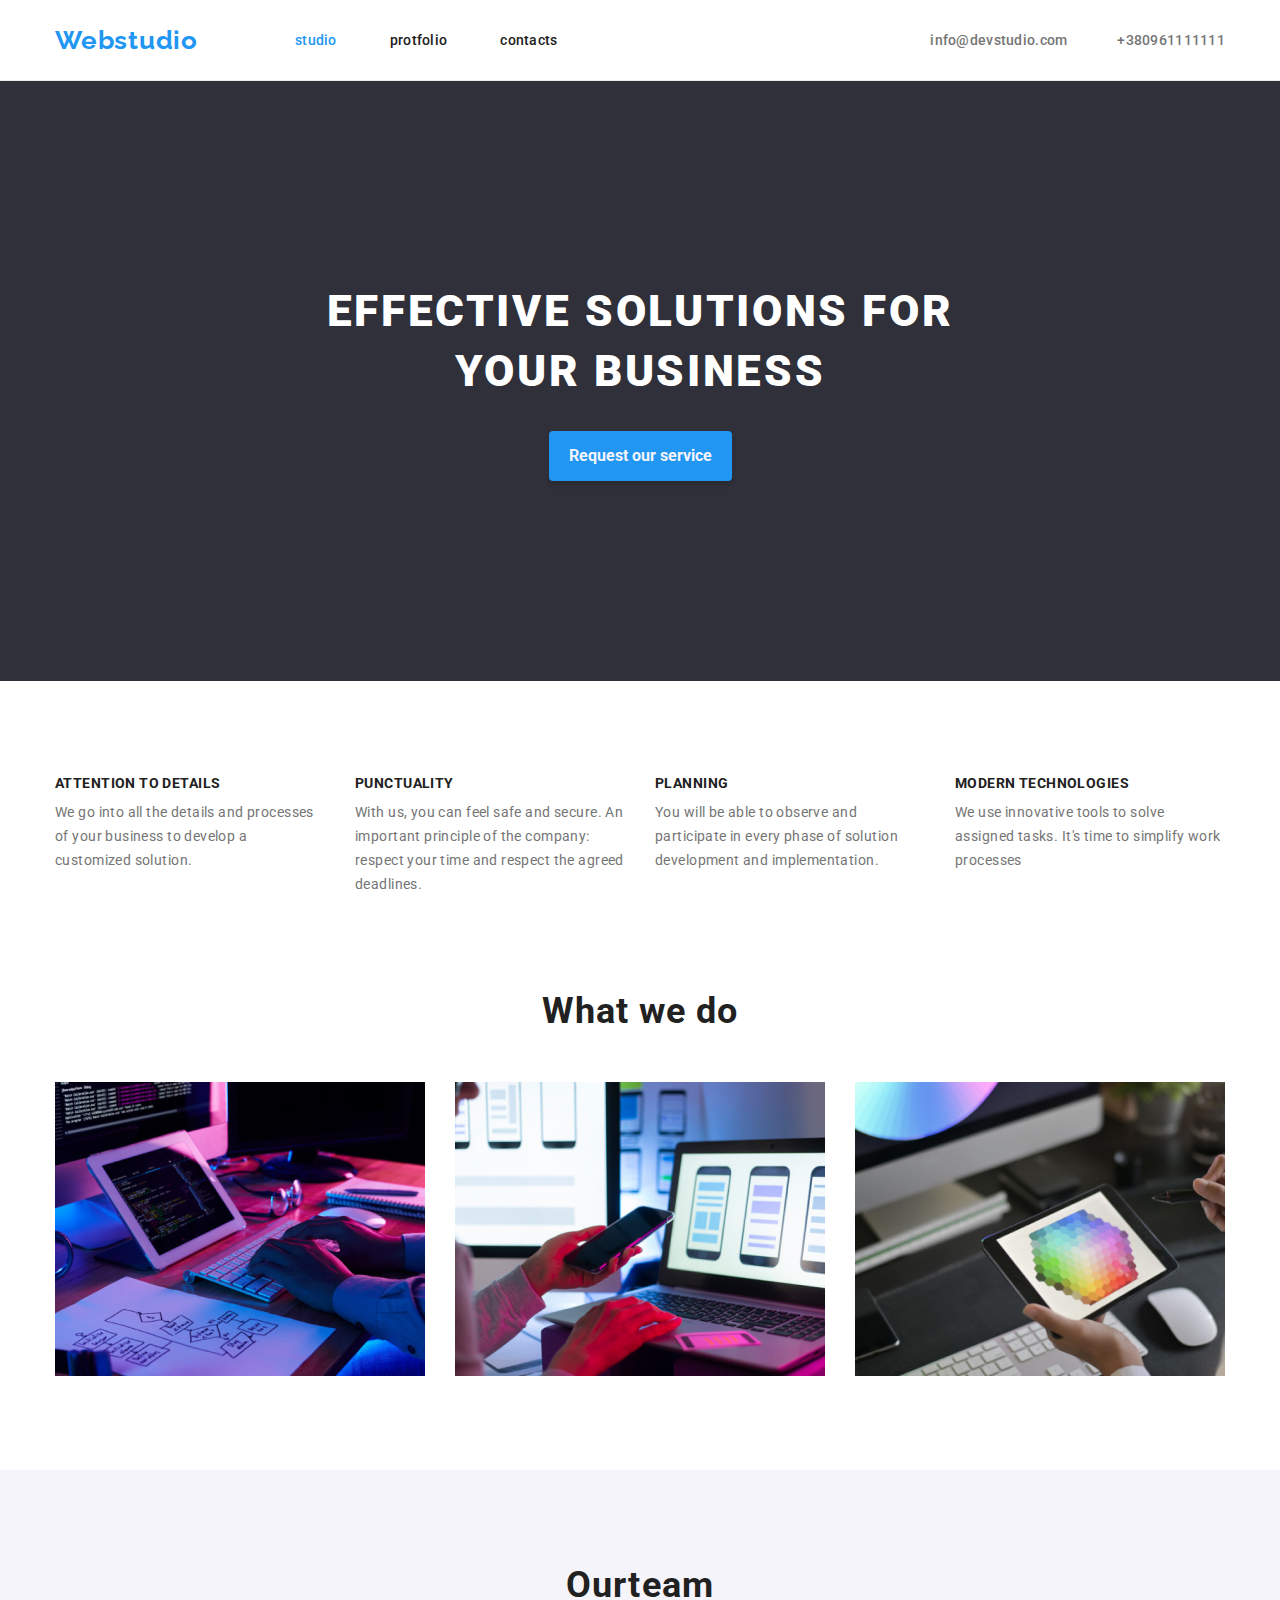
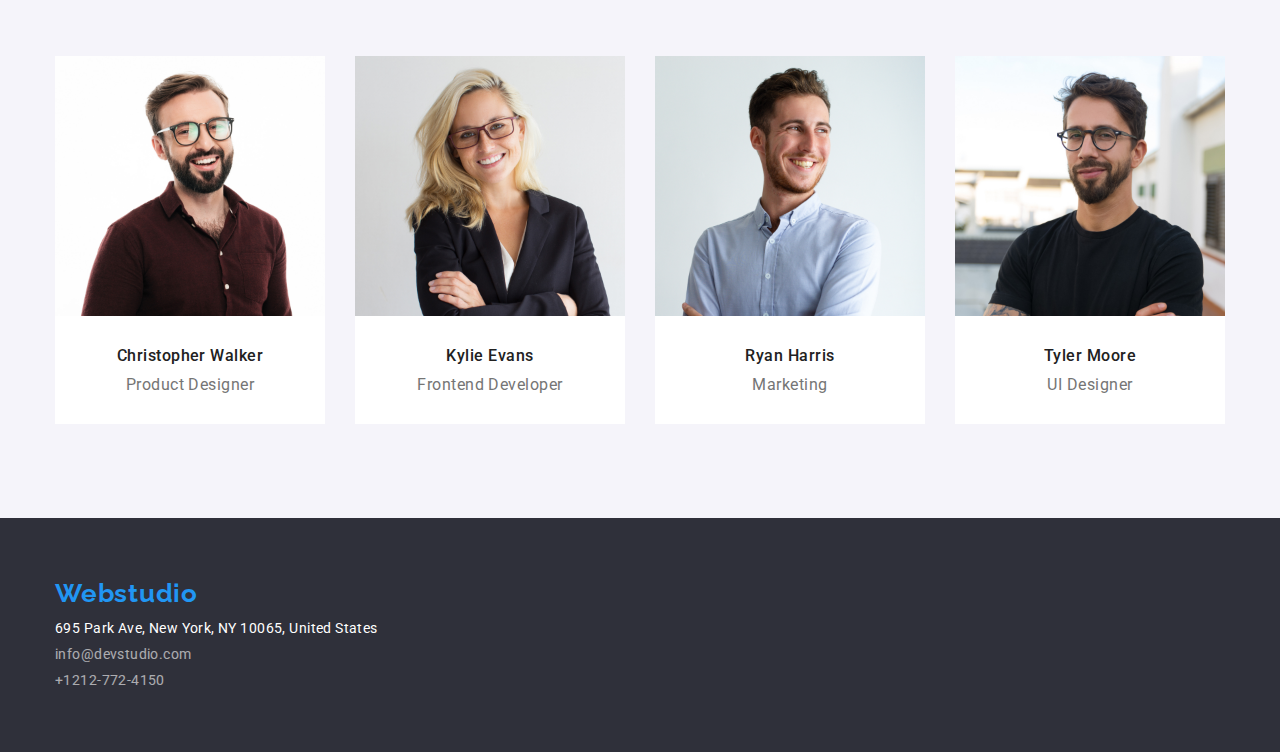
==== commit f79b0b83: "new" ====
--- a/index.html
+++ b/index.html
@@ -206,8 +206,8 @@
 
                 </li>
 
-                <li>
-                    
+                <li class="address-item">
+
                     <a href="mailto:info@devstudio.com"  class="address-mailto">info@devstudio.com</a>
 
                 </li>
--- a/css/style.css
+++ b/css/style.css
@@ -412,7 +412,7 @@
 
 margin-bottom: 50px;
 
- color:var(--accent-color);
+ color:var(--primary-text-color);
 }
 
 
@@ -510,11 +510,13 @@
 
 /*PROTFOLIO*/
 
-.button-section
+.project-section
 {
     display: flex;
 
-    padding-bottom:56px; 
+    padding-bottom:94px; 
+
+    padding-top: 94px;
 }
 
 
@@ -527,67 +529,66 @@
 
 .project-title
 {
-    display: flex;
-
-    text-align: center;
-
-    justify-content: center;
-
-    margin-bottom: 15px;
+    position: absolute;
+  width: 1px;
+  height: 1px;
+  margin: -1px;
+  border: 0;
+  padding: 0;
+  white-space: nowrap;
+  clip-path: inset(100%);
+  clip: rect(0 0 0 0);
+  overflow: hidden;
+
 }
 
 
 .button-list
 {
 
+
+
+   color: var(--light-background-color);
+
+    border-radius: 4px;
+
+ display: flex;
+
+ justify-content: center;
+
+    font-weight: 500;
+
+    font-size: 16px;
+    
+    line-height: calc(26/16);
+
+margin-bottom: 50px;
+
+
+}
+
+
+
+.all-button
+{
     font-family: 'Roboto';
 
-   color: var(--light-background-color);
-
-    border-radius: 4px;
-
-   display: flex;
-
-   justify-content: center;
-
-
-
-   padding-left: 8px;
-
-
-    font-weight: 500;
-
-    font-size: 16px;
+   color: var(--primary-text-color);
+
+   border-radius: 4px;
+
+   margin-left: 8px;
+
+   font-weight: 500;
+
+   font-size: 16px;
 
 line-height: calc(26/16);
 
-
-
-}
-
-
-
-.all-button
-{
-    font-family: 'Roboto';
-
-   color: var(--primary-text-color);
-
-   border-radius: 4px;
-
-   margin-left: 8px;
-
-   font-weight: 500;
-
-   font-size: 16px;
-
-line-height: calc(26/16);
-
 border: none;
 
-width: 103px;
-
-height: 38px;
+padding: 6px 26px;
+
 
 cursor: pointer;
 
@@ -620,30 +621,34 @@
 line-height: calc(26/16);
 
 
-text-align: center;
+
 
 letter-spacing: 0.03em;
 
 color: var(--primary-text-color);
 }
 
-.project-list
+.my-project-list
 {
     display: flex;
 
     flex-wrap: wrap;
 
-    margin-top: 34px;
-
-
-}
-
-
-.project-item
-{
-    padding-left: 30px;
-
-    padding-right: 30px;
+margin-top: calc(-1*30px);
+
+margin-left: calc(-1*30px);
+
+}
+
+
+.my-project-item
+{
+    margin-top: 30px;
+
+    margin-left: 30px;
+
+
+    flex-basis: calc(100%  / 3 - 30px);
 }
 
 .project-name
@@ -658,6 +663,18 @@
 letter-spacing: 0.06em;
 
 color:var(--primary-text-color);
+}
+
+
+.card-descripion
+{
+    padding: 20px 24px;
+
+    border-left: 1px solid #EEEEEE;
+
+    border-right: 1px solid #EEEEEE;
+
+    border-bottom: 1px solid #EEEEEE;
 }
 
 .project-job
@@ -701,6 +718,9 @@
 letter-spacing: 0.03em;
 
 color: var(--accent-color);
+
+margin-bottom: 5px;
+display: block;
 }
 
 .address-contact
@@ -725,7 +745,7 @@
 
 .address-item
 {
-    padding-top:2px;
+    margin-top:2px;
 }
 
 .address-map
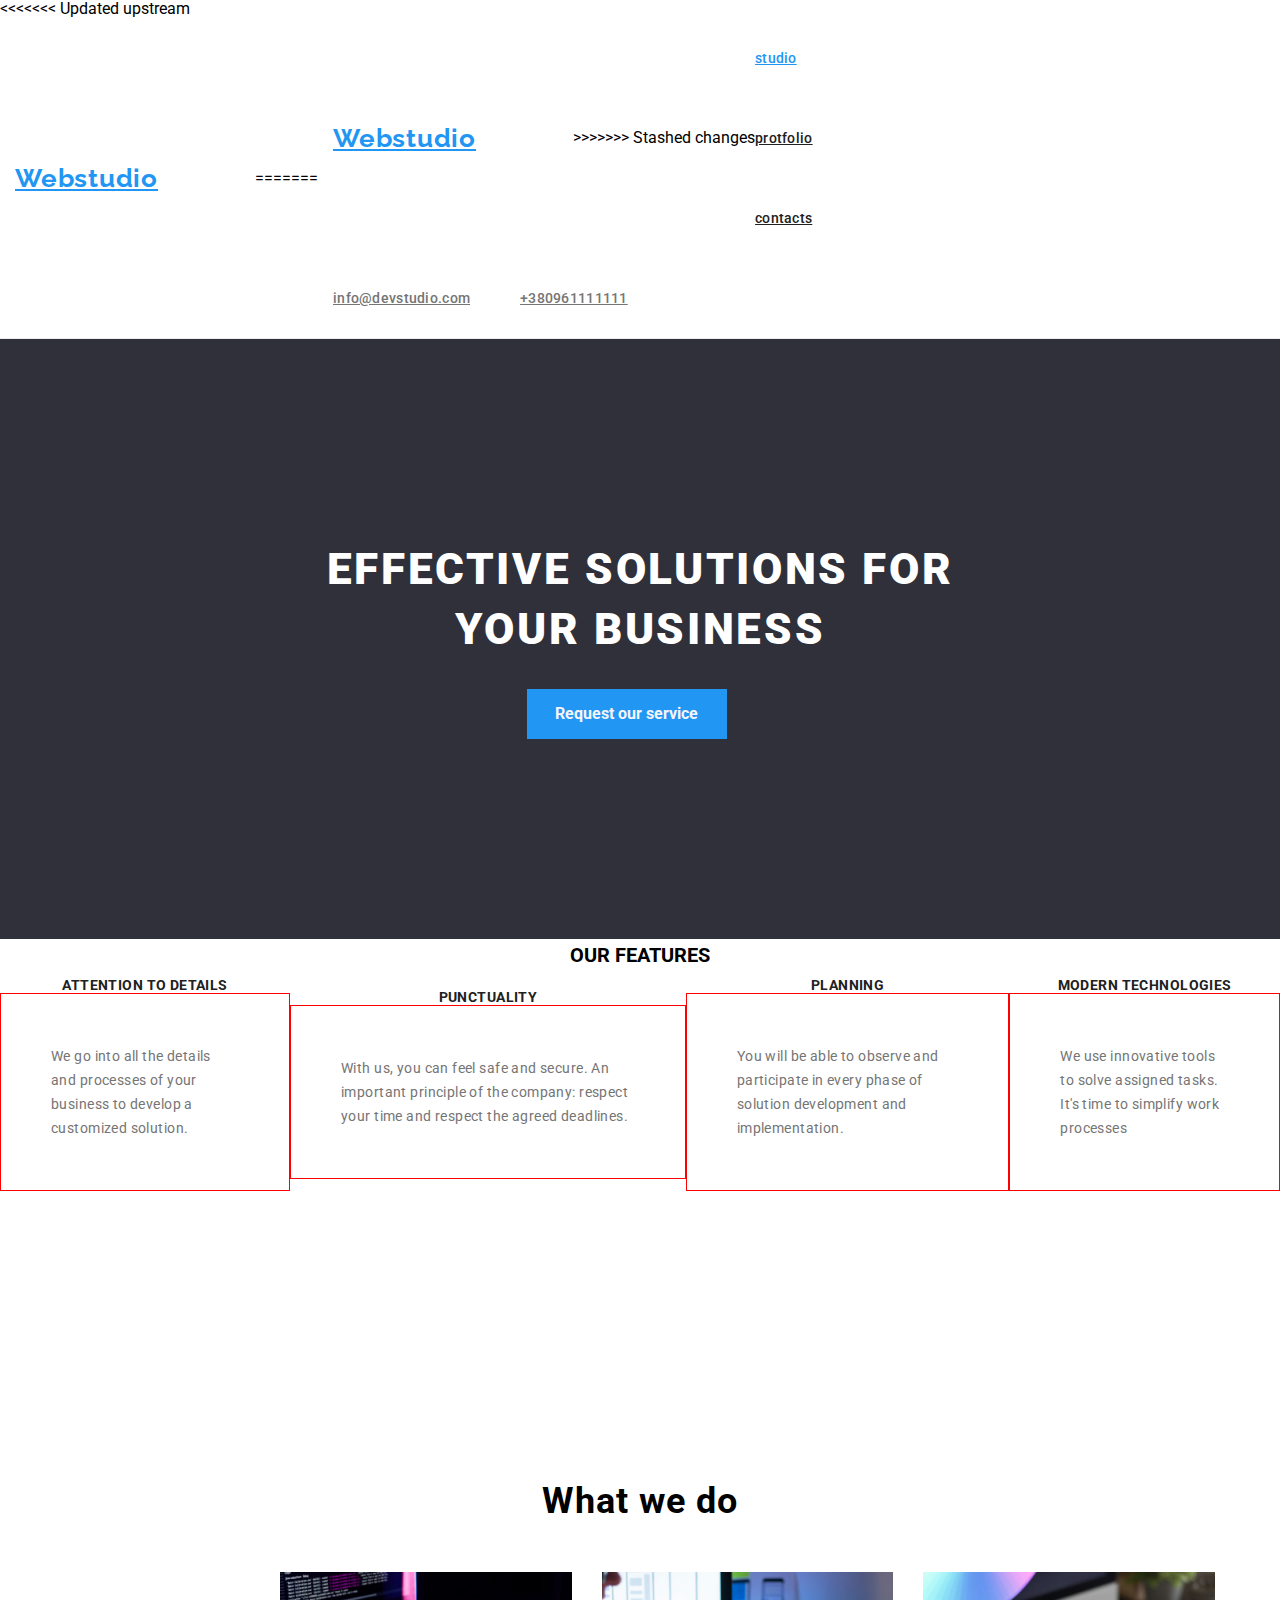
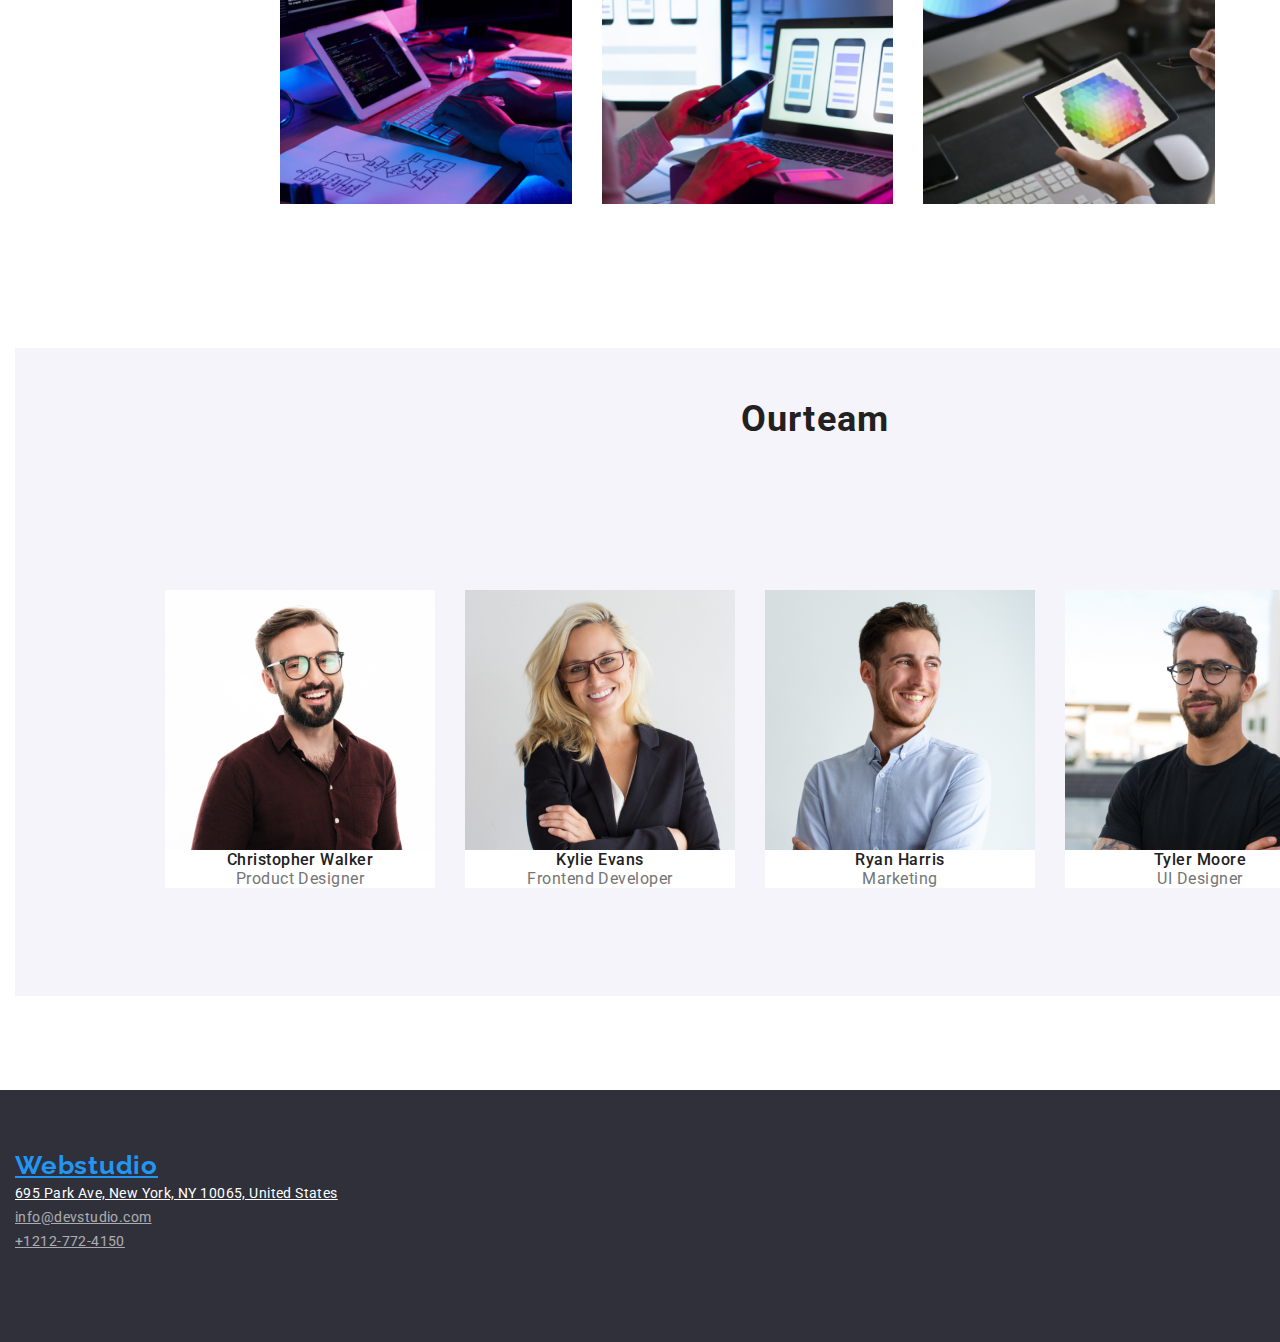
==== commit f317276a: "new" ====
--- a/index.html
+++ b/index.html
@@ -12,6 +12,7 @@
     <title>Homework</title>
 </head>
 <body>
+<<<<<<< Updated upstream
    
     <header class="header">
         <div class="container header-container">
@@ -19,6 +20,13 @@
         <nav>
        
         
+=======
+   <div class="container">
+    <header>
+        <nav>
+        <a href="index.html" class="header-logo">Webstudio<a>
+       
+>>>>>>> Stashed changes
             <ul class="nav-list">
                 <li class="nav-item"><a href="index.html" class="nav-link  nav-link-current">studio</a></li>
                 <li class="nav-item"><a href="portfolio.html"class="nav-link">protfolio</a></li>
@@ -49,7 +57,7 @@
         </section>
    
     <section class="feature-section">
-        <div class="container container-feature">
+        <div class="container-container-feature">
 
     <h2 class="feature-Call">
         Our Features
@@ -127,28 +135,28 @@
 
     </section>
 
-   
+    <div class="container">
 
     <section class="team-section">
-        <div class="container">
+
         <h2 class="team-title">Ourteam</h2>
 
         <ul class="team-list">
 
             <li class="team-item">
                 
+            
+            
                 <img src="img/Christopher-Walker.jpg" alt="Christopher Walker" width="270px" hight="260px" >
             
             
                 <h3 class="team-name">Christopher Walker</h3>
            
                 <p class="team-job">Product Designer</p>
-
-            </li>
-
-
-            <li class="team-item">
-
+            </li>
+
+
+            <li class="team-item">
                 <img src="img/Kylie-Evans.jpg" alt="Kylie Evans" width="270px" hight="260px">
             
            
@@ -156,12 +164,10 @@
          
           
                 <p class="team-job">Frontend Developer</p>
-
-            </li>
-          
-            <li class="team-item">
-
-                <img src="img/Ryan-Harris.jpg" alt="Ryan Harris" width="270px" hight="260px">
+            </li>
+          
+            <li class="team-item">
+                <img src="img/Ryan-Harris.jpg" alt="Ryan Harris" width="270px" hight="260px" class="team-img">
        
           
                 <h3 class="team-name">Ryan Harris</h3>
@@ -171,7 +177,6 @@
             </li>
           
             <li class="team-item">
-
                 <img src="img/Tyler-Moore.jpg" alt="Tyler Moore" width="270px" hight="260px">
          
            
@@ -179,7 +184,6 @@
           
           
                 <p class="team-job">UI Designer</p>
-
             </li>
           
           
@@ -191,31 +195,20 @@
 
     </main>
         <footer class="footer">
-
         <div class=" container container-footer">
-
             <a href="index.html" class="footer-logo">Webstudio</a>
-
             <address class="address-contact">
-
-                <ul class="address-list">      
-
+                <ul class="address-list">               
                      <li class="address-item">
-
                     <a href="https://goo.gl/maps/CnqDFNbSAixEbh4s5" target="_blank" class="address-map" >695 Park Ave, New York, NY 10065, United States </a>
-
+                </li>
+
+                <li>
+                    <a href="mailto:info@devstudio.com"  class="address-mailto">info@devstudio.com</a>
                 </li>
 
                 <li class="address-item">
-
-                    <a href="mailto:info@devstudio.com"  class="address-mailto">info@devstudio.com</a>
-
-                </li>
-
-                <li class="address-item">
-
                     <a href="tel:+12127724150 " class="address-tel"> +1212-772-4150</a>   
-
                 </li>
 
 
@@ -225,6 +218,6 @@
         </div>
         </footer>
    
-    
+</div>    
 </body>
 </html>
--- a/css/style.css
+++ b/css/style.css
@@ -18,9 +18,9 @@
     font-family: 'Roboto';
    font-style: normal;
 }
-
 .container
 {
+<<<<<<< Updated upstream
     max-width: 1200px;
 
 
@@ -32,6 +32,12 @@
 
 }
 
+
+=======
+width: 1200px;
+margin:  0 auto;
+}
+>>>>>>> Stashed changes
 
 
 a
@@ -63,6 +69,7 @@
 ul
 {
     list-style:none;
+    align-items: center;
 }
 
 /*HEADER*/
@@ -98,21 +105,36 @@
 
 color:var(--accent-color);
 
-
-
-
-
-
-}
-
+}
+nav
+{
+    display: flex;
+    align-items: center;
+    justify-content: space-between;
+
+}
+
+
+
+<<<<<<< Updated upstream
+
+}
+
+=======
+>>>>>>> Stashed changes
 .nav-list
 {
     
-    
+    color: var(--light-background-color);
+<<<<<<< Updated upstream
 
     display: flex;
    
    
+=======
+    align-content:center;
+ 
+>>>>>>> Stashed changes
     
 }
 
@@ -120,9 +142,9 @@
 {
     margin-right: 53px;
 }
-
 .nav-link
 {
+    
 font-weight: 500;
 
 font-size: 14px;
@@ -137,7 +159,7 @@
 
 color: var(--primary-text-color);
 
-
+display: flex;
 
 }
 
@@ -161,7 +183,7 @@
     margin-left: auto;
 }
 
-.contact-item:not(:last-child)
+.contact-item:not(last-child)
 {
 margin-right: 50px;
 }
@@ -192,9 +214,15 @@
 .hero-section
 {
     
-background-color:var(--dark-background-color);
-
-padding: 200px 0;
+background:var(--dark-background-color);
+width: auto;
+height: 600px;
+
+display: flex;
+
+
+
+
 
 }
 .hero-title
@@ -207,7 +235,7 @@
 
 align-items: center;
 
-
+margin-top: 200px;
 
 text-align: center;
 
@@ -227,16 +255,22 @@
 
 background-color:var(--accent-color);
 
-display: block;
-
-margin: 0 auto;
-
-padding: 10px 20px;
-
-box-shadow: 0px 4px 4px rgba(0, 0, 0, 0.15);
-
-border-radius: 4px;
-
+
+display: flex;
+
+text-align: center;
+
+padding-top: 10px;
+
+padding-left: 28px;
+
+margin-left: 200px;
+
+
+
+height: 50px;
+
+width: 200px;
 
 border: none;
 
@@ -284,42 +318,38 @@
 color: var(--light-background-color);
 }
 
-
-
-
-
-/*FEATURES SECTIONS */
-
-
-
-.feature-section
-{
-   padding-top: 94px;
-
-   padding-bottom: 94px;
-
-  
-}
-
-.feature-list
-{
-    display: flex;
-
-}
+.container-features
+{
+    align-items: center;
+
+    justify-content: center;
+
+
+}
+
 
 .feature-Call
 {
 
-    position: absolute;
-  width: 1px;
-  height: 1px;
-  margin: -1px;
-  border: 0;
-  padding: 0;
-  white-space: nowrap;
-  clip-path: inset(100%);
-  clip: rect(0 0 0 0);
-  overflow: hidden;
+    font-family: 'Roboto';
+
+    font-style: normal;
+
+font-weight: 700;
+
+font-size: 20px;
+
+line-height:calc(16/14);
+
+
+
+text-transform: uppercase;
+
+text-align: center;
+
+margin-bottom: 10px;
+
+margin-top: 5px;
 
 
 }
@@ -336,16 +366,22 @@
 
   
     text-transform: uppercase;
-    
-
-    margin-bottom: 9px;
-
-
+
+ text-align: center;
     
     color:var(--primary-text-color);
 }
 
 
+.feature-list
+{
+    display: flex;
+
+   flex-direction: row;
+
+   justify-content: space-evenly;
+
+}
 
 .feature-text
 
@@ -357,7 +393,15 @@
     line-height: calc(24/14);
     letter-spacing: 0.03em;
 
-    
+    border: 1px solid red;
+
+    padding: 50px;
+
+    word-wrap: break-word;
+
+    
+
+
 
 }
 
@@ -372,25 +416,17 @@
 
     letter-spacing: 0.03em;
 
-    width: 270px;
 
     color:var(--secondry-text-color);
 }
 
-.feature-item:not(:last-child)
-{
-    margin-right: 30px;
-}
-
-
-/*WHAT SECTION */
-
 .what-section
 {
    
 text-align: center;
 
-padding-bottom: 94px;
+margin-top: 289px;
+
 
 }
 
@@ -398,6 +434,9 @@
 {
     display: flex;
    
+    padding: 50px;
+
+    text-align: center;
 }
 
 .what-title
@@ -408,21 +447,33 @@
 
 line-height:calc(42/36);
 
+
+
 letter-spacing: 0.03em;
 
 margin-bottom: 50px;
 
- color:var(--primary-text-color);
-}
-
-
-.what-item:not(:first-child)
+display: flex;
+
+
+
+
+display:inline
+
+var(--accent-color);
+}
+
+.what-item:first-child
+{
+    margin-left: 215px;
+}
+
+.what-item:not(lastchid)
 
 {
     margin-left: 30px;
 }
 
-/* TEAM-SECTION*/
 
 .team-list
 {
@@ -434,9 +485,16 @@
 {
     background-color: var(--light-background-color);
 
-    padding-top: 94px;
-
-    padding-bottom: 94px;
+    margin-top: 94px;
+
+    width: 1600px;
+    height: 648px;
+
+    align-items: center;
+
+
+
+   
 
 }
 
@@ -444,33 +502,47 @@
 {
     text-align: center;
 
-
+    padding-top: 50px;
+   
+
+}
+
+.team-item 
+
+{
+    margin-left: 30px;
+
+    justify-content: space-evenly;
+
+    background-color: #ffffff;
+
+    margin-top: 150px;
+}
+
+.team-item:first-child
+{
+    margin-left: 150px;
+}
+
+.team-title
+{
     font-weight: 700;
 
     font-size: 36px;
 
-    margin-bottom:50px;
-
- 
+   
+   
+
+   
     line-height: calc(42/36);
+    
   
+
     letter-spacing: 0.03em;
 
     color: var(--primary-text-color);
 
 }
-
-.team-item:not(:first-child)
-
-{
-    margin-left: 30px;
-
-}
-.team-item
-{
-    background-color: #FFFFFF;
-}
-
 .team-name
 {
 font-weight: 500;
@@ -479,9 +551,6 @@
 
 line-height:calc(19/16);
 
-padding-top: 30px;
-
-margin-bottom: 10px;
 
 text-align: center;
 
@@ -498,9 +567,6 @@
 line-height: calc(19/16);
 
 
-padding-bottom: 30px;
-
-
 text-align: center;
 
 letter-spacing: 0.03em;
@@ -508,62 +574,29 @@
 color: var(--secondry-text-color);
 }
 
-/*PROTFOLIO*/
-
-.project-section
-{
-    display: flex;
-
-    padding-bottom:94px; 
-
-    padding-top: 94px;
-}
-
-
-
+*/Portfolio-page*/
 
 .all-section
 {
     color: var(--light-background-color);
 }
 
-.project-title
-{
-    position: absolute;
-  width: 1px;
-  height: 1px;
-  margin: -1px;
-  border: 0;
-  padding: 0;
-  white-space: nowrap;
-  clip-path: inset(100%);
-  clip: rect(0 0 0 0);
-  overflow: hidden;
-
-}
-
-
 .button-list
 {
 
-
+    font-family: 'Roboto';
 
    color: var(--light-background-color);
 
     border-radius: 4px;
 
- display: flex;
-
- justify-content: center;
+   
 
     font-weight: 500;
 
     font-size: 16px;
-    
-    line-height: calc(26/16);
-
-margin-bottom: 50px;
-
+
+line-height: calc(26/16);
 
 }
 
@@ -577,7 +610,7 @@
 
    border-radius: 4px;
 
-   margin-left: 8px;
+   
 
    font-weight: 500;
 
@@ -586,9 +619,6 @@
 line-height: calc(26/16);
 
 border: none;
-
-padding: 6px 26px;
-
 
 cursor: pointer;
 
@@ -598,8 +628,6 @@
 .all-button:focus
 {
     background-color: var(--accent-color);
-
-    
     color:white;
 
 }
@@ -621,36 +649,13 @@
 line-height: calc(26/16);
 
 
-
+text-align: center;
 
 letter-spacing: 0.03em;
 
 color: var(--primary-text-color);
 }
 
-.my-project-list
-{
-    display: flex;
-
-    flex-wrap: wrap;
-
-margin-top: calc(-1*30px);
-
-margin-left: calc(-1*30px);
-
-}
-
-
-.my-project-item
-{
-    margin-top: 30px;
-
-    margin-left: 30px;
-
-
-    flex-basis: calc(100%  / 3 - 30px);
-}
-
 .project-name
 {
 font-weight: 700;
@@ -663,18 +668,6 @@
 letter-spacing: 0.06em;
 
 color:var(--primary-text-color);
-}
-
-
-.card-descripion
-{
-    padding: 20px 24px;
-
-    border-left: 1px solid #EEEEEE;
-
-    border-right: 1px solid #EEEEEE;
-
-    border-bottom: 1px solid #EEEEEE;
 }
 
 .project-job
@@ -696,11 +689,31 @@
 .footer
 {
 
-    padding: 60px 0;
+    width: auto;
+    
+    height: 252px;
+
+    margin-top: 94px;
+
+   
+
+
     background-color: var(--dark-background-color);
 }
 
-
+.container-footer
+
+{
+
+   
+padding-top: 60px;
+
+
+
+
+
+
+}
 
 .footer-logo
 {
@@ -714,13 +727,11 @@
 
 line-height: calc(31/26);
 
+margin-top: 60px;
 
 letter-spacing: 0.03em;
 
 color: var(--accent-color);
-
-margin-bottom: 5px;
-display: block;
 }
 
 .address-contact
@@ -741,11 +752,6 @@
   
    display: flex;
 
-}
-
-.address-item
-{
-    margin-top:2px;
 }
 
 .address-map
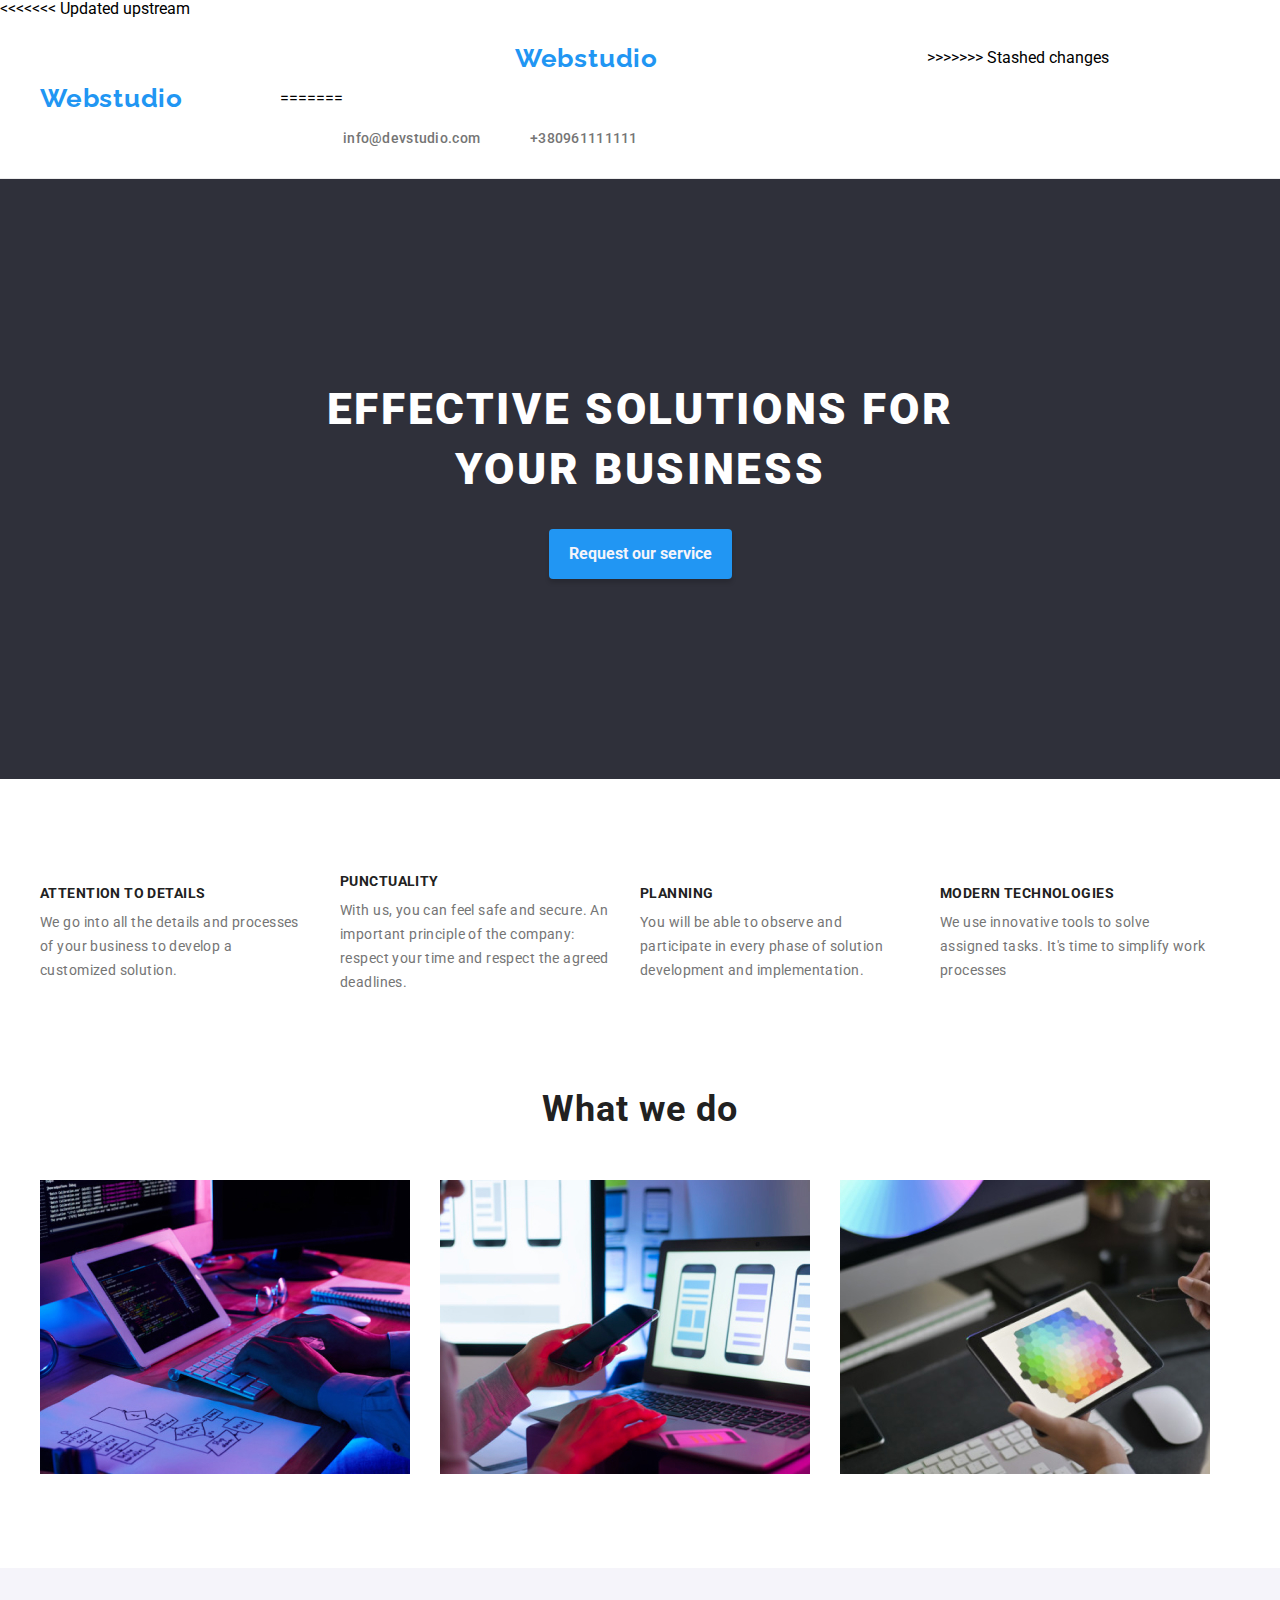
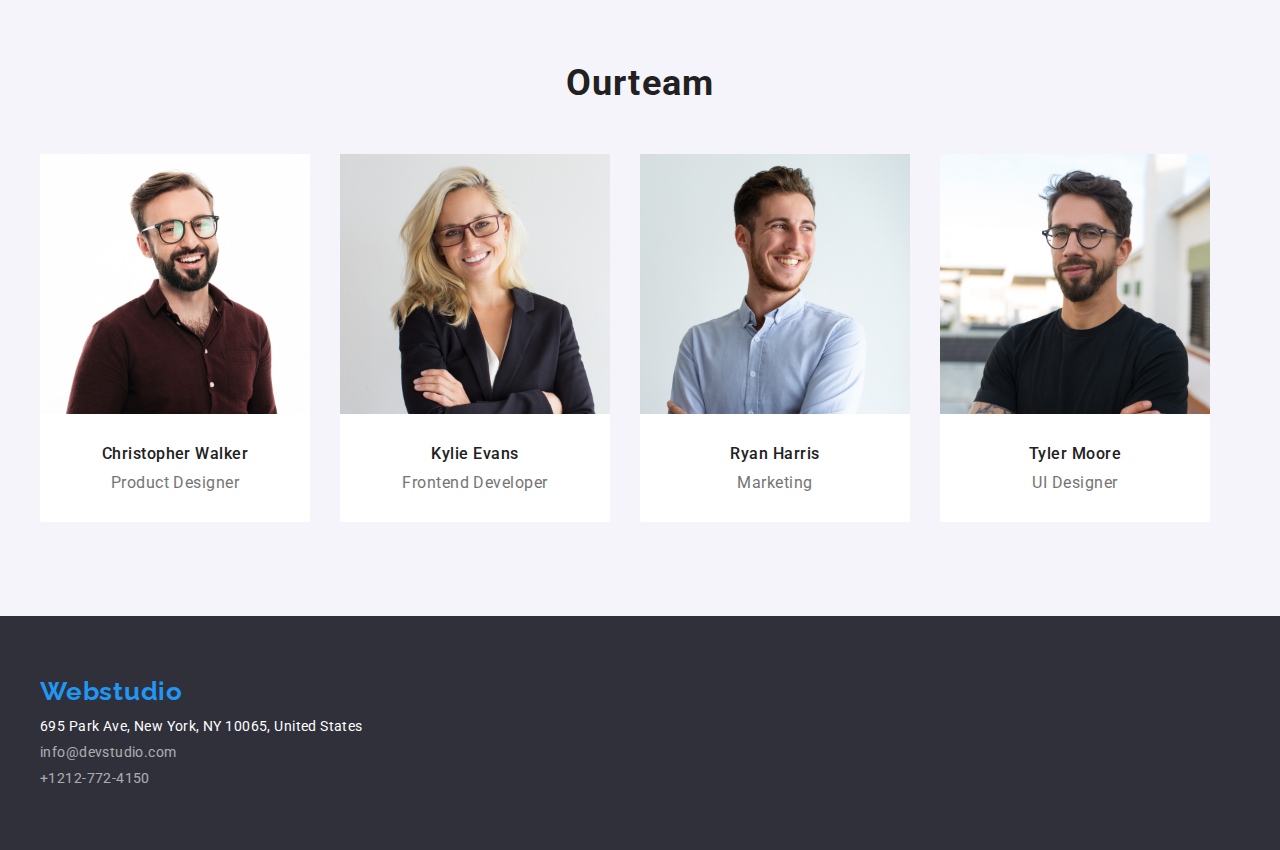
==== commit 7229a8dc: "Merge branch 'main' of https://github.com/Deathshamhd/goit-markup-hw-03" ====
--- a/index.html
+++ b/index.html
@@ -57,7 +57,7 @@
         </section>
    
     <section class="feature-section">
-        <div class="container-container-feature">
+        <div class="container container-feature">
 
     <h2 class="feature-Call">
         Our Features
@@ -135,28 +135,28 @@
 
     </section>
 
-    <div class="container">
+   
 
     <section class="team-section">
-
+        <div class="container">
         <h2 class="team-title">Ourteam</h2>
 
         <ul class="team-list">
 
             <li class="team-item">
                 
-            
-            
                 <img src="img/Christopher-Walker.jpg" alt="Christopher Walker" width="270px" hight="260px" >
             
             
                 <h3 class="team-name">Christopher Walker</h3>
            
                 <p class="team-job">Product Designer</p>
-            </li>
-
-
-            <li class="team-item">
+
+            </li>
+
+
+            <li class="team-item">
+
                 <img src="img/Kylie-Evans.jpg" alt="Kylie Evans" width="270px" hight="260px">
             
            
@@ -164,10 +164,12 @@
          
           
                 <p class="team-job">Frontend Developer</p>
-            </li>
-          
-            <li class="team-item">
-                <img src="img/Ryan-Harris.jpg" alt="Ryan Harris" width="270px" hight="260px" class="team-img">
+
+            </li>
+          
+            <li class="team-item">
+
+                <img src="img/Ryan-Harris.jpg" alt="Ryan Harris" width="270px" hight="260px">
        
           
                 <h3 class="team-name">Ryan Harris</h3>
@@ -177,6 +179,7 @@
             </li>
           
             <li class="team-item">
+
                 <img src="img/Tyler-Moore.jpg" alt="Tyler Moore" width="270px" hight="260px">
          
            
@@ -184,6 +187,7 @@
           
           
                 <p class="team-job">UI Designer</p>
+
             </li>
           
           
@@ -195,20 +199,31 @@
 
     </main>
         <footer class="footer">
+
         <div class=" container container-footer">
+
             <a href="index.html" class="footer-logo">Webstudio</a>
+
             <address class="address-contact">
-                <ul class="address-list">               
+
+                <ul class="address-list">      
+
                      <li class="address-item">
+
                     <a href="https://goo.gl/maps/CnqDFNbSAixEbh4s5" target="_blank" class="address-map" >695 Park Ave, New York, NY 10065, United States </a>
-                </li>
-
-                <li>
+
+                </li>
+
+                <li class="address-item">
+
                     <a href="mailto:info@devstudio.com"  class="address-mailto">info@devstudio.com</a>
+
                 </li>
 
                 <li class="address-item">
+
                     <a href="tel:+12127724150 " class="address-tel"> +1212-772-4150</a>   
+
                 </li>
 
 
--- a/css/style.css
+++ b/css/style.css
@@ -20,24 +20,9 @@
 }
 .container
 {
-<<<<<<< Updated upstream
-    max-width: 1200px;
-
-
-    padding-left: 15px;
-
-    padding-right: 15px;
-
-    margin: 0 auto;
-
-}
-
-
-=======
 width: 1200px;
 margin:  0 auto;
 }
->>>>>>> Stashed changes
 
 
 a
@@ -116,25 +101,19 @@
 
 
 
-<<<<<<< Updated upstream
-
-}
-
-=======
->>>>>>> Stashed changes
 .nav-list
 {
     
+
     color: var(--light-background-color);
-<<<<<<< Updated upstream
+    
 
     display: flex;
    
    
-=======
+
     align-content:center;
  
->>>>>>> Stashed changes
     
 }
 
@@ -142,6 +121,7 @@
 {
     margin-right: 53px;
 }
+
 .nav-link
 {
     
@@ -183,7 +163,7 @@
     margin-left: auto;
 }
 
-.contact-item:not(last-child)
+.contact-item:not(:last-child)
 {
 margin-right: 50px;
 }
@@ -214,15 +194,9 @@
 .hero-section
 {
     
-background:var(--dark-background-color);
-width: auto;
-height: 600px;
-
-display: flex;
-
-
-
-
+background-color:var(--dark-background-color);
+
+padding: 200px 0;
 
 }
 .hero-title
@@ -235,7 +209,7 @@
 
 align-items: center;
 
-margin-top: 200px;
+
 
 text-align: center;
 
@@ -255,22 +229,16 @@
 
 background-color:var(--accent-color);
 
-
-display: flex;
-
-text-align: center;
-
-padding-top: 10px;
-
-padding-left: 28px;
-
-margin-left: 200px;
-
-
-
-height: 50px;
-
-width: 200px;
+display: block;
+
+margin: 0 auto;
+
+padding: 10px 20px;
+
+box-shadow: 0px 4px 4px rgba(0, 0, 0, 0.15);
+
+border-radius: 4px;
+
 
 border: none;
 
@@ -318,38 +286,42 @@
 color: var(--light-background-color);
 }
 
-.container-features
-{
-    align-items: center;
-
-    justify-content: center;
-
-
-}
-
+
+
+
+
+/*FEATURES SECTIONS */
+
+
+
+.feature-section
+{
+   padding-top: 94px;
+
+   padding-bottom: 94px;
+
+  
+}
+
+.feature-list
+{
+    display: flex;
+
+}
 
 .feature-Call
 {
 
-    font-family: 'Roboto';
-
-    font-style: normal;
-
-font-weight: 700;
-
-font-size: 20px;
-
-line-height:calc(16/14);
-
-
-
-text-transform: uppercase;
-
-text-align: center;
-
-margin-bottom: 10px;
-
-margin-top: 5px;
+    position: absolute;
+  width: 1px;
+  height: 1px;
+  margin: -1px;
+  border: 0;
+  padding: 0;
+  white-space: nowrap;
+  clip-path: inset(100%);
+  clip: rect(0 0 0 0);
+  overflow: hidden;
 
 
 }
@@ -366,22 +338,16 @@
 
   
     text-transform: uppercase;
-
- text-align: center;
+    
+
+    margin-bottom: 9px;
+
+
     
     color:var(--primary-text-color);
 }
 
 
-.feature-list
-{
-    display: flex;
-
-   flex-direction: row;
-
-   justify-content: space-evenly;
-
-}
 
 .feature-text
 
@@ -393,15 +359,7 @@
     line-height: calc(24/14);
     letter-spacing: 0.03em;
 
-    border: 1px solid red;
-
-    padding: 50px;
-
-    word-wrap: break-word;
-
-    
-
-
+    
 
 }
 
@@ -416,17 +374,25 @@
 
     letter-spacing: 0.03em;
 
+    width: 270px;
 
     color:var(--secondry-text-color);
 }
+
+.feature-item:not(:last-child)
+{
+    margin-right: 30px;
+}
+
+
+/*WHAT SECTION */
 
 .what-section
 {
    
 text-align: center;
 
-margin-top: 289px;
-
+padding-bottom: 94px;
 
 }
 
@@ -434,191 +400,188 @@
 {
     display: flex;
    
-    padding: 50px;
-
+}
+
+.what-title
+{
+font-weight: 700;
+
+font-size: 36px;
+
+line-height:calc(42/36);
+
+letter-spacing: 0.03em;
+
+margin-bottom: 50px;
+
+ color:var(--primary-text-color);
+}
+
+
+.what-item:not(:first-child)
+
+{
+    margin-left: 30px;
+}
+
+/* TEAM-SECTION*/
+
+.team-list
+{
+    display: flex;
+
+}
+
+.team-section
+{
+    background-color: var(--light-background-color);
+
+    padding-top: 94px;
+
+    padding-bottom: 94px;
+
+}
+
+.team-title
+{
     text-align: center;
-}
-
-.what-title
-{
-font-weight: 700;
-
-font-size: 36px;
-
-line-height:calc(42/36);
-
-
+
+
+    font-weight: 700;
+
+    font-size: 36px;
+
+    margin-bottom:50px;
+
+ 
+    line-height: calc(42/36);
+  
+    letter-spacing: 0.03em;
+
+    color: var(--primary-text-color);
+
+}
+
+.team-item:not(:first-child)
+
+{
+    margin-left: 30px;
+
+}
+.team-item
+{
+    background-color: #FFFFFF;
+}
+
+.team-name
+{
+font-weight: 500;
+
+font-size: 16px;
+
+line-height:calc(19/16);
+
+padding-top: 30px;
+
+margin-bottom: 10px;
+
+text-align: center;
 
 letter-spacing: 0.03em;
 
+color:var(--primary-text-color);
+}
+.team-job
+{
+    font-weight: 400;
+
+font-size: 16px;
+
+line-height: calc(19/16);
+
+
+padding-bottom: 30px;
+
+
+text-align: center;
+
+letter-spacing: 0.03em;
+
+color: var(--secondry-text-color);
+}
+
+/*PROTFOLIO*/
+
+.project-section
+{
+    display: flex;
+
+    padding-bottom:94px; 
+
+    padding-top: 94px;
+}
+
+
+
+
+.all-section
+{
+    color: var(--light-background-color);
+}
+
+.project-title
+{
+    position: absolute;
+  width: 1px;
+  height: 1px;
+  margin: -1px;
+  border: 0;
+  padding: 0;
+  white-space: nowrap;
+  clip-path: inset(100%);
+  clip: rect(0 0 0 0);
+  overflow: hidden;
+
+}
+
+
+.button-list
+{
+
+
+ display: flex;
+
+ justify-content: center;
+
 margin-bottom: 50px;
 
-display: flex;
-
-
-
-
-display:inline
-
-var(--accent-color);
-}
-
-.what-item:first-child
-{
-    margin-left: 215px;
-}
-
-.what-item:not(lastchid)
-
-{
-    margin-left: 30px;
-}
-
-
-.team-list
-{
-    display: flex;
-
-}
-
-.team-section
-{
-    background-color: var(--light-background-color);
-
-    margin-top: 94px;
-
-    width: 1600px;
-    height: 648px;
-
-    align-items: center;
-
-
-
-   
-
-}
-
-.team-title
-{
-    text-align: center;
-
-    padding-top: 50px;
-   
-
-}
-
-.team-item 
-
-{
-    margin-left: 30px;
-
-    justify-content: space-evenly;
-
-    background-color: #ffffff;
-
-    margin-top: 150px;
-}
-
-.team-item:first-child
-{
-    margin-left: 150px;
-}
-
-.team-title
-{
-    font-weight: 700;
-
-    font-size: 36px;
-
-   
-   
-
-   
-    line-height: calc(42/36);
-    
-  
-
-    letter-spacing: 0.03em;
-
-    color: var(--primary-text-color);
-
-}
-.team-name
-{
-font-weight: 500;
-
-font-size: 16px;
-
-line-height:calc(19/16);
-
-
-text-align: center;
-
-letter-spacing: 0.03em;
-
-color:var(--primary-text-color);
-}
-.team-job
-{
-    font-weight: 400;
-
-font-size: 16px;
-
-line-height: calc(19/16);
-
-
-text-align: center;
-
-letter-spacing: 0.03em;
-
-color: var(--secondry-text-color);
-}
-
-*/Portfolio-page*/
-
-.all-section
-{
-    color: var(--light-background-color);
-}
-
-.button-list
-{
-
+}
+
+.all-item:not(:first-child)
+{
+margin-left:  8px; 
+}
+
+.all-button
+{
     font-family: 'Roboto';
 
-   color: var(--light-background-color);
-
-    border-radius: 4px;
-
-   
-
-    font-weight: 500;
-
-    font-size: 16px;
+   color: var(--primary-text-color);
+
+   border-radius: 4px;
+
+   margin-left: 8px;
+
+   font-weight: 500;
+
+   font-size: 16px;
 
 line-height: calc(26/16);
 
-}
-
-
-
-.all-button
-{
-    font-family: 'Roboto';
-
-   color: var(--primary-text-color);
-
-   border-radius: 4px;
-
-   
-
-   font-weight: 500;
-
-   font-size: 16px;
-
-line-height: calc(26/16);
-
 border: none;
+
+padding: 6px 26px;
+
 
 cursor: pointer;
 
@@ -628,6 +591,8 @@
 .all-button:focus
 {
     background-color: var(--accent-color);
+
+    
     color:white;
 
 }
@@ -649,13 +614,36 @@
 line-height: calc(26/16);
 
 
-text-align: center;
+
 
 letter-spacing: 0.03em;
 
 color: var(--primary-text-color);
 }
 
+.my-project-list
+{
+    display: flex;
+
+    flex-wrap: wrap;
+
+margin-top: calc(-1*30px);
+
+margin-left: calc(-1*30px);
+
+}
+
+
+.my-project-item
+{
+    margin-top: 30px;
+
+    margin-left: 30px;
+
+
+    flex-basis: calc(100%  / 3 - 30px);
+}
+
 .project-name
 {
 font-weight: 700;
@@ -668,6 +656,18 @@
 letter-spacing: 0.06em;
 
 color:var(--primary-text-color);
+}
+
+
+.card-descripion
+{
+    padding: 20px 24px;
+
+    border-left: 1px solid #EEEEEE;
+
+    border-right: 1px solid #EEEEEE;
+
+    border-bottom: 1px solid #EEEEEE;
 }
 
 .project-job
@@ -689,31 +689,11 @@
 .footer
 {
 
-    width: auto;
-    
-    height: 252px;
-
-    margin-top: 94px;
-
-   
-
-
+    padding: 60px 0;
     background-color: var(--dark-background-color);
 }
 
-.container-footer
-
-{
-
-   
-padding-top: 60px;
-
-
-
-
-
-
-}
+
 
 .footer-logo
 {
@@ -727,11 +707,13 @@
 
 line-height: calc(31/26);
 
-margin-top: 60px;
 
 letter-spacing: 0.03em;
 
 color: var(--accent-color);
+
+margin-bottom: 5px;
+display: block;
 }
 
 .address-contact
@@ -752,6 +734,11 @@
   
    display: flex;
 
+}
+
+.address-item
+{
+    margin-top:2px;
 }
 
 .address-map
